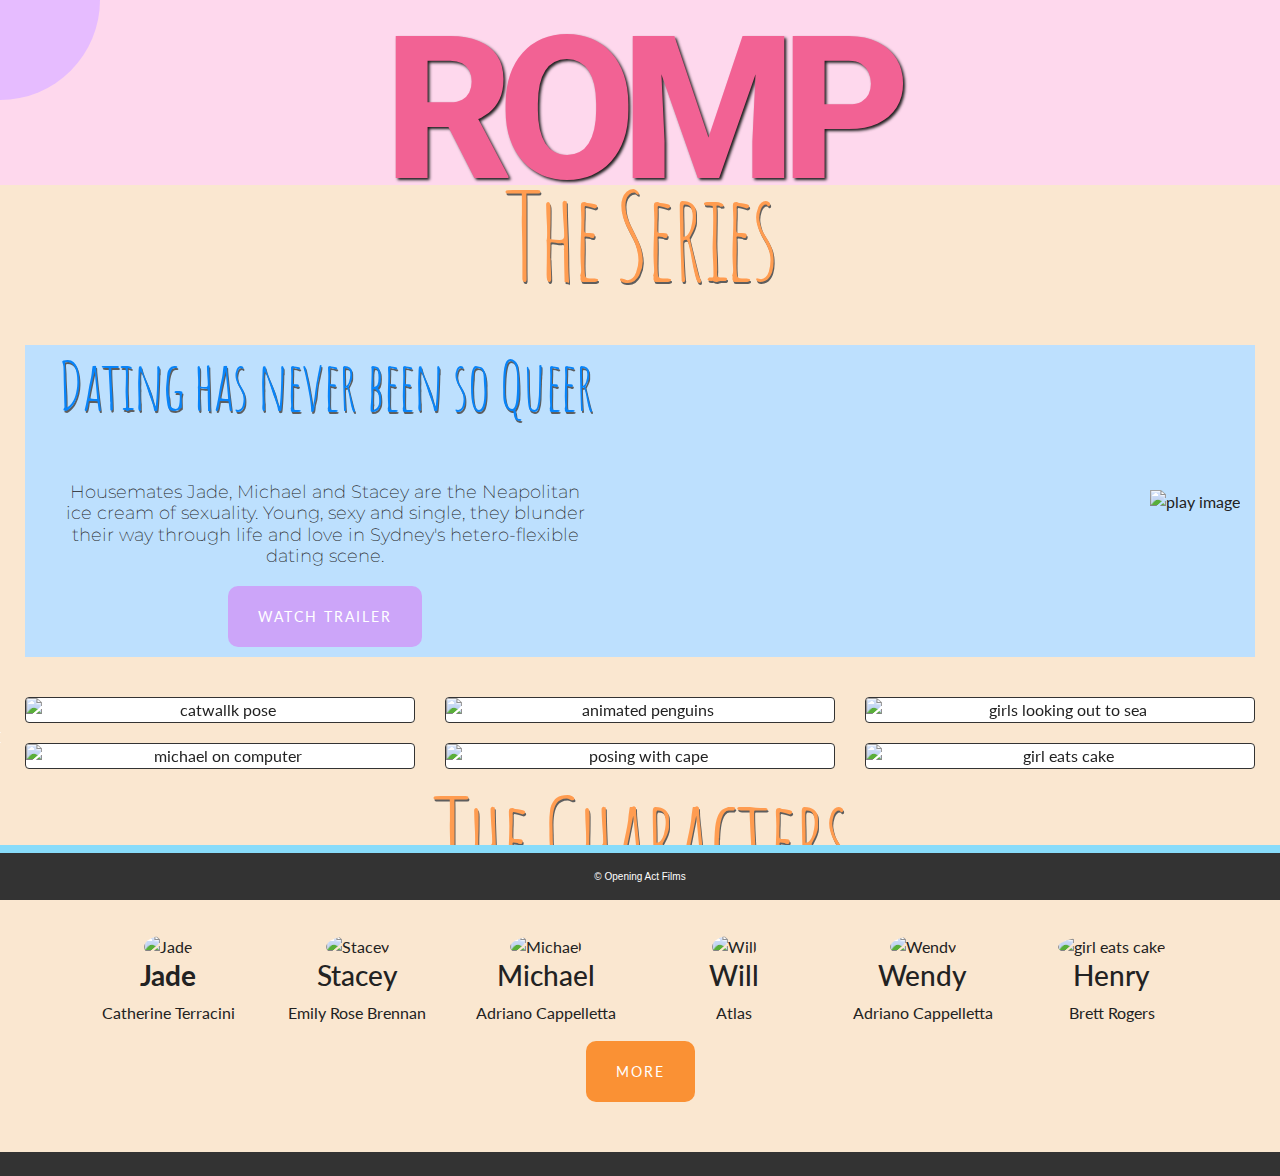
==== index.html @ cf0bf2c6 "added alt home" ====
<!DOCTYPE html>
<html lang="en">


<head>
    <meta charset="UTF-8">
    <title>Romp</title>
    <meta name="viewport" content="width=device-width, initial-scale=1, shrink-to-fit=no">
    <link rel="stylesheet" href="https://cdnjs.cloudflare.com/ajax/libs/font-awesome/5.14.0/css/all.min.css" integrity="sha512-1PKOgIY59xJ8Co8+NE6FZ+LOAZKjy+KY8iq0G4B3CyeY6wYHN3yt9PW0XpSriVlkMXe40PTKnXrLnZ9+fkDaog==" crossorigin="anonymous" />
    <link rel="stylesheet" href="https://stackpath.bootstrapcdn.com/bootstrap/4.4.1/css/bootstrap.min.css" integrity="sha384-Vkoo8x4CGsO3+Hhxv8T/Q5PaXtkKtu6ug5TOeNV6gBiFeWPGFN9MuhOf23Q9Ifjh" crossorigin="anonymous">
    <link rel="stylesheet" type="text/css" href="./assets/css/style2.css">



</head>

<body class="d-flex flex-column min-vh-100" \>

    <div class="circle-container">
        <div class="circle">
            <button id="close">
                    <i class="fas fa-times"></i>
                </button>
            <button id="open">
                    <i class="fas fa-bars"></i>
                </button>
        </div>
    </div>


    <div class="container-fluid">

        <div class="row myRow">


            <div class="col-lg-12 col-md-12 col-sm-12 rompBox">
                <div class="rompText">ROMP</div>
            </div>
            <div class="col-lg-12 col-md-12 col-sm-12 textBox">
                <div class="seriesText">The Series</div>
            </div>
        </div>

        <div class="aboutTrailer">
            <div class="row">
                <div class="col-sm-12 col-md-12 col-lg-6 col-xl-6 datingBox">
                    <h1 class="datingText">Dating has never been so Queer</h1>
                    <div class="socials">
                        <i class="fab fa-facebook icons"></i>
                        <i class="fab fa-twitter icons"></i>
                        <i class="fab fa-instagram icons"></i>
                        <i class="fab fa-youtube icons"></i>
                        <i class="far fa-envelope icons"></i>
                        <i class="fas fa-phone-volume icons"></i>
                    </div>
                    <div class="synopsisBox">
                        <h3 class="synopsis">Housemates Jade, Michael and Stacey are the Neapolitan ice cream of sexuality. Young, sexy and single, they blunder their way through life and love in Sydney's hetero-flexible dating scene.
                        </h3>
                    </div>
                    <div class="trailerBtnBox">
                        <button class="watchTrailer">Watch Trailer</button>
                    </div>


                </div>
                <div class="col-sm-12 col-md-12 col-lg-6 col-xl-6 youTube" style="height: 500px; display: none">
                    <iframe class="video" src="https://www.youtube.com/embed/uyO3I0UkwFM" title="YouTube video player" frameborder="0" allow="accelerometer; autoplay; clipboard-write; encrypted-media; gyroscope; picture-in-picture" allowfullscreen></iframe>
                </div>
                <div class="col-sm-12 col-md-12 col-lg-6 col-xl-6 trailerThumb">
                    <img class="trailerThumbImg" src="./assets/images/playImage2.jpg" alt="play image">

                </div>

            </div>

        </div>


        <!-- 
        <div class="row datingRow ">
            <div class="aboutTrailer">
                <div class="col-sm-12 col-md-12 col-lg-4 col-xl-4">
                    <h1 class="datingText">Dating has never been so Queer</h1>
                    <div class="socials">
    <i class="fab fa-facebook icons"></i>
    <i class="fab fa-twitter icons"></i>
    <i class="fab fa-instagram icons"></i>
    <i class="fab fa-youtube icons"></i>
    <i class="far fa-envelope icons"></i>
    <i class="fas fa-phone-volume icons"></i>
    </div>
                    <div class="synopsisBox">
                        <h3 class="synopsis">Housemates Jade, Michael and Stacey are the Neapolitan ice cream of sexuality. Young, sexy and single, they blunder their way through life and love in Sydney's hetero-flexible dating scene.
                        </h3>
                    </div>
                    <div class="trailerBtnBox">
                        <button class="watchTrailer">Watch Trailer</button>
                    </div>
                </div>

                <div class="col-sm-12 col-md-12 col-lg-6 col-xl-6 youTube" style="height: 500px; display: none">
        <iframe class="video" src="https://www.youtube.com/embed/uyO3I0UkwFM" title="YouTube video player" frameborder="0" allow="accelerometer; autoplay; clipboard-write; encrypted-media; gyroscope; picture-in-picture" allowfullscreen></iframe>
    </div>
                <div class="col-sm-12 col-md-12 col-lg-4 col-xl-4 trailerThumb">
                    <img class="trailerThumbImg" src="./assets/images/playImage2.jpg" alt="play image">

                </div>
            </div>

        </div> -->

















        <div class="episodes">

            <div class="row  row-centered">
                <div class="col-sm-12 col-md-6 col-lg-4 col-xl-4 col-centered">
                    <div class="card rompCard">

                        <img src="./assets/images/thumbnails/ep1.jpg" class="card-img-top thumbnail romp" alt="catwallk pose">
                        <div class="middle1">
                            <div class="text1a">Ep1</div>
                            <div class="text1b"> How to know if you're a lesbian</div>
                            <div class="text1c"> Stacey tries to figure out where she fits on the hetero-flexible scale while Michael enlists Jade as a model to gain an important job promotion. <br>Special guest - Gretel Killeen</div>
                        </div>

                    </div>
                </div>
                <div class="col-sm-12 col-md-6 col-centered col-lg-4 col-xl-4 col-centered">
                    <div class="card eggCard">

                        <img src="./assets/images/thumbnails/Ep2.jpg" class="card-img-top thumbnail theEgg" alt="animated penguins">
                        <div class="middle2">
                            <div class="text2a">Ep2</div>
                            <div class="text2b"> Dopplebanger</div>
                            <div class="text2c"> Stacey tries to figure out where she fits on the hetero-flexible scale while Michael enlists Jade as a model to gain an important job promotion. Special guest - Gretel Killeen</div>
                        </div>

                    </div>
                </div>
                <div class="col-sm-12 col-md-6 col-centered col-lg-4 col-xl-4 col-centered">
                    <div class="card milkCard">

                        <img src="./assets/images/thumbnails/ep3.jpg" class="card-img-top thumbnail milk" alt="girls looking out to sea">
                        <div class="middle3">
                            <div class="text3a">Ep3</div>
                            <div class="text3b"> Tantric Toy Boy</div>
                            <div class="text3c"> Stacey tries to figure out where she fits on the hetero-flexible scale while Michael enlists Jade as a model to gain an important job promotion. Special guest - Gretel Killeen</div>
                        </div>

                    </div>

                </div>


                <div class="col-sm-12 col-md-6 col-lg-4 col-xl-4 col-centered">
                    <div class="card loveCard">

                        <img src="./assets/images/thumbnails/ep4.jpg" class="card-img-top thumbnail loveBytes" alt="michael on computer">
                        <div class="middle4">
                            <div class="text4a">Ep4</div>
                            <div class="text4b"> Nudity Compulsory</div>
                            <div class="text4c"> Stacey tries to figure out where she fits on the hetero-flexible scale while Michael enlists Jade as a model to gain an important job promotion. Special guest - Gretel Killeen</div>
                        </div>

                    </div>

                </div>
                <div class="col-sm-12 col-md-6 col-centered col-lg-4 col-xl-4 col-centered">
                    <div class="card slutCard">

                        <img src="./assets/images/thumbnails/ep5.jpg" class="card-img-top thumbnail slut" alt="posing with cape">
                        <div class="middle5">
                            <div class="text5a">Ep5</div>
                            <div class="text5b"> Hot Mess</div>
                            <div class="text5c"> Stacey tries to figure out where she fits on the hetero-flexible scale while Michael enlists Jade as a model to gain an important job promotion. Special guest - Gretel Killeen</div>
                        </div>

                    </div>

                </div>
                <div class="col-sm-12 col-md-6 col-centered col-lg-4 col-xl-4 col-centered">
                    <div class="card wallyCard">

                        <img src="./assets/images/thumbnails/ep6.jpg" class="card-img-top thumbnail wally" alt="girl eats cake">
                        <div class="middle6">
                            <div class="text6a">Ep6</div>
                            <div class="text6b"> Michael gets a Happy Ending</div>
                            <div class="text6c"> Stacey tries to figure out where she fits on the hetero-flexible scale while Michael enlists Jade as a model to gain an important job promotion. Special guest - Gretel Killeen</div>
                        </div>

                    </div>

                </div>
            </div>
        </div>
        <div class="characters">
            <div class="row">
                <h2 class="castText">The Characters</h2>
            </div>

            <div class="row" style="text-align: center; justify-content: center; position: relative;">
                <div class="col-sm-6 col-md-4 col-lg-2 col-xl-2 col-centered">
                    <div class="characterCard">
                        <img class="photo" src="./assets/images/characters/Jade.jpg" alt="Jade">
                        <h3><strong>Jade</strong></h3>
                        <p>Catherine Terracini</p>
                    </div>
                </div>
                <div class="col-sm-6 col-md-4 col-lg-2 col-xl-2 col-centered">
                    <div class="characterCard">
                        <img class="photo3" src="./assets/images/characters/Stacey.jpg" alt="Stacey">
                        <h3>Stacey</h3>
                        <p>Emily Rose Brennan</p>
                    </div>

                </div>
                <div class="col-xs-6 col-sm-6 col-md-4 col-lg-2 col-xl-2 col-centered">
                    <div class="characterCard">
                        <img class="photo" src="./assets/images/characters/Michael.jpg" alt="Michael">
                        <h3>Michael</h3>
                        <p>Adriano Cappelletta</p>
                    </div>
                </div>
                <div class="col-sm-6 col-md-4 col-lg-2 col-xl-2 col-centered">
                    <div class="characterCard">
                        <img class="photo3" src="./assets/images/characters/Will.jpg" alt="Will">
                        <h3>Will</h3>
                        <p>Atlas</p>
                    </div>
                </div>
                <div class="col-sm-6 col-md-4 col-lg-2 col-xl-2 col-centered">
                    <div class="characterCard">
                        <img class="photo" src="./assets/images/characters/Wendy.jpg" alt="Wendy">
                        <h3>Wendy</h3>
                        <p>Adriano Cappelletta</p>
                    </div>
                </div>
                <div class="col-sm-6 col-md-4 col-lg-2 col-xl-2 col-centered">
                    <div class="characterCard">
                        <img class="photo3" src="./assets/images/thumbnails/ep6.jpg" alt="girl eats cake">
                        <h3>Henry</h3>
                        <p>Brett Rogers</p>
                    </div>
                </div>
            </div>
            <div>
                <button class="moreText" style="margin: auto;">More</button>
            </div>
            <div>
                <button class="lessText" style="margin: auto;">Less</button>
            </div>


            <div class="photo2">
                <div class="row">
                    <div class="col-sm-6 col-md-4 col-lg-2 col-xl-2 col-centered">
                        <div class="characterCard">
                            <img class="photo3" src="./assets/images/thumbnails/ep6.jpg" alt="girl eats cake">
                            <h3><strong>Bruce</strong></h3>
                            <p>Catherine Terracini</p>
                        </div>
                    </div>
                    <div class="col-sm-6 col-md-4 col-lg-2 col-xl-2 col-centered">
                        <div class="characterCard">
                            <img class="photo" src="./assets/images/characters/Colin.jpg" alt="Colin">
                            <h3>Colin</h3>
                            <p>Quentin</p>
                        </div>
                    </div>
                    <div class="col-sm-6 col-md-4 col-lg-2 col-xl-2 col-centered">
                        <div class="characterCard">
                            <img class="photo3" src="./assets/images/characters/Nude.jpg" alt="Nude">
                            <h3>Nude Art Teacher</h3>
                            <p>Penny</p>
                        </div>
                    </div>
                    <div class="col-sm-6 col-md-4 col-lg-2 col-xl-2 col-centered">
                        <div class="characterCard">
                            <img class="photo" src="./assets/images/thumbnails/ep6.jpg" alt="girl eats cake">
                            <h3>Blake</h3>
                            <p>Emma Palmer</p>
                        </div>
                    </div>
                    <div class="col-sm-6 col-md-4 col-lg-2 col-xl-2 col-centered">
                        <div class="characterCard">
                            <img class="photo3" src="./assets/images/thumbnails/ep6.jpg" alt="girl eats cake">
                            <h3>Matt Mitchem</h3>
                            <p>Matt Mitchem</p>
                        </div>
                    </div>
                    <div class="col-sm-6 col-md-4 col-lg-2 col-xl-2 col-centered">
                        <div class="characterCard">
                            <img class="photo" src="./assets/images/thumbnails/ep6.jpg" alt="girl eats cake">
                            <h3>Messy Boyfriend</h3>
                            <p>Matt Mitchem</p>
                        </div>
                    </div>
                </div>


            </div>
        </div>






    </div>

    </div>
    <nav>
        <ul>
            <li><i class="fas fa-home" onclick="window.location.href='index.html'"></i> <a href="index.html">Home</a></li>
            <li><i class="fas fa-user-alt" onclick="window.location.href='home.html'"></i> <a href="home.html">Alt Home</a></li>
            <li><i class="fas fa-user-alt" onclick="window.location.href='about.html'"></i> <a href="about.html">About</a></li>
        </ul>
    </nav>



    <footer class="page-footer font-small blue pt-4">

        <!-- Footer Links -->

        <!-- Copyright -->
        <div class="footer-copyright text-center py-3 myFooter">© Opening Act Films
        </div>
        <!-- Copyright -->

    </footer>
    <script src="app.js"></script>
    <script src="https://code.jquery.com/jquery-3.4.1.slim.min.js" integrity="sha384-J6qa4849blE2+poT4WnyKhv5vZF5SrPo0iEjwBvKU7imGFAV0wwj1yYfoRSJoZ+n" crossorigin="anonymous"></script>
    <!-- <script src="https://cdn.jsdelivr.net/npm/popper.js@1.16.0/dist/umd/popper.min.js" integrity="sha384-Q6E9RHvbIyZFJoft+2mJbHaEWldlvI9IOYy5n3zV9zzTtmI3UksdQRVvoxMfooAo" crossorigin="anonymous"></script> -->
    <!-- <script src="https://stackpath.bootstrapcdn.com/bootstrap/4.4.1/js/bootstrap.min.js" integrity="sha384-wfSDF2E50Y2D1uUdj0O3uMBJnjuUD4Ih7YwaYd1iqfktj0Uod8GCExl3Og8ifwB6" crossorigin="anonymous"></script> -->
</body>

</html>
---- assets/css/style2.css ----
@import url('https://fonts.googleapis.com/css?family=Lato&display=swap');
@import url('https://fonts.googleapis.com/css2?family=Montserrat:wght@800&display=swap');
@import url('https://fonts.googleapis.com/css2?family=Montserrat:wght@400&display=swap');
@import url('https://fonts.googleapis.com/css2?family=Montserrat:wght@500&display=swap');
@import url('https://fonts.googleapis.com/css2?family=Montserrat:wght@200&display=swap');
@import url('https://fonts.googleapis.com/css2?family=Allura&family=DDancing+Script:wght@600&display=swap');
@import url('https://fonts.googleapis.com/css2?family=Caveat:wght@600&display=swap');
@import url('https://fonts.googleapis.com/css2?family=Open+Sans+Condensed:wght@300&family=Pacifico&display=swap');
@import url('https://fonts.googleapis.com/css2?family=Dancing+Script:wght@500;600&display=swap');
@import url('https://fonts.googleapis.com/css2?family=Roboto:wght@700&display=swap');
@import url('https://fonts.googleapis.com/css2?family=Pacifico&display=swap');
@import url('https://fonts.googleapis.com/css2?family=Amatic+SC:wght@700&display=swap');
* {
    box-sizing: border-box;
}

body {
    font-family: 'Lato', sans-serif;
    background-color: #333;
    color: #222;
    overflow-x: hidden;
    margin: 0;
}

a {
    color: inherit;
}

* {
    box-sizing: border-box
}


/* Slideshow container */

.slideshow-container {
    max-width: 100vw;
    position: relative;
    margin: auto;
}

.datingRow {
    text-align: right;
    padding-right: 25px;
    padding-left: 50px;
}

.synopsisBox {
    text-align: center;
    padding: 35px 35px 0px 35px;
}


/* Hide the images by default */

.mySlides {
    display: none;
    border: 4px solid #333;
}

.card {
    border: 1px solid #333;
}


/* The dots/bullets/indicators */

.dot {
    cursor: pointer;
    height: 15px;
    width: 15px;
    margin: 0 2px;
    background-color: #8521b0;
    border-radius: 50%;
    display: inline-block;
    transition: background-color 0.6s ease;
}

.active,
.dot:hover {
    background-color: #717171;
}

.rompBox {
    background-color: #fed8ed;
    margin: 0px;
    padding: 0px;
    width: 100;
    height: 185px;
}

.myRow {
    margin: 0px;
    padding: 0px;
    width: 100;
}

.characters {
    padding: 0px 25px 0px 25px;
    width: 90vw;
    text-align: center;
    justify-content: center;
    margin: auto;
}

.video {
    width: 50vw;
    height: 500px;
    padding: 0px 50px 0px 25px;
}

.photo2,
.lessText {
    display: none;
}

.photo,
.photo3 {
    border-radius: 50%;
    width: 150px;
}


/* .photo {
    border: 10px solid #f26294;
}

.photo3 {
    border: 10px solid #119da4 !important;
} */

button {
    background-color: rgb(250, 145, 52);
    color: white;
    border: none;
    border-radius: 10px;
    font-size: 14px;
    text-transform: uppercase;
    letter-spacing: 2px;
    padding: 20px 30px;
    overflow: hidden;
    margin: 10px 0;
    position: relative;
}

.trailerBtnBox {
    text-align: center;
    justify-content: center;
}

.watchTrailer {
    background-color: rgb(204, 165, 249) !important;
}

.episodes,
.myCarousel,
.slideshow-container {
    padding: 0px 25px 0px 25px;
}

.rowTrailer {
    margin: 0px 25px 0px 25px;
    justify-content: center;
    text-align: center;
}

.col-centered {
    padding-top: 20px;
    text-align: center;
    justify-content: center;
}

.rompText {
    text-align: center !important;
    font-size: 200px;
    padding: 50px 0px 0px 0px;
    font-family: 'Roboto', sans-serif;
    font-weight: 800;
    color: #f26294;
    text-shadow: 2px 2px 3px rgb(29, 29, 29);
    margin: -90px 0px 0px 0px;
    letter-spacing: -15px;
}

.textBox {
    margin-top: -40px;
}

.synopsis {
    font-family: 'Montserrat', sans-serif;
    font-weight: 200;
    font-size: 18px;
}

.seriesText,
.castText,
.datingText {
    /* font-family: 'Dancing Script', cursive; */
    font-family: 'Amatic SC', cursive;
    font-weight: 400;
    font-size: 120px;
    bottom: 0 !important;
    margin: auto;
    text-align: center;
    padding: 0px;
    color: #ff9c50;
    text-shadow: 1px 2px rgb(94, 94, 94);
    letter-spacing: -5px;
    /* text-transform: uppercase; */
}

.datingText {
    font-size: 68px;
    font-family: 'Amatic SC', cursive;
    font-weight: 100;
    color: #0884f9;
    letter-spacing: -2px;
}

.datingText2 {
    font-size: 70px;
    font-family: 'Amatic SC', cursive;
    font-weight: 100;
    letter-spacing: -2px;
    text-shadow: 2px 4px rgb(38, 38, 38);
}

.aboutTrailer {
    margin: 20px 25px 0px 25px;
    background-color: #bde0fe;
}

.datingBox {
    margin: auto;
}

.trailerThumb {
    text-align: right;
    justify-content: right;
    margin: auto;
    padding: 10px 30px 10px 10px;
}

.trailerThumbImg {
    width: 40vw;
}

.webseries {
    text-align: center;
    justify-content: center;
    margin: auto;
    font-family: 'Caveat', cursive;
    text-align: center;
    justify-content: center;
    font-size: 30px;
    padding: 0px 0px 0px 0px;
    color: #333;
    margin: -10px 0px 10px 0px;
}

.container-fluid {
    background-color: #fae7d0;
    align-items: center;
    justify-content: center;
    transform-origin: top left;
    transition: transform 0.5s linear;
    width: 100%;
    padding: 0px;
}

.container-fluid.show-nav {
    transform: rotate(-20deg);
}

.circle-container {
    position: fixed;
    top: -100px;
    left: -100px;
    z-index: 10;
}

.circle {
    background-color: #e6bcff;
    height: 200px;
    width: 200px;
    border-radius: 50%;
    position: relative;
}

.container-fluid.show-nav {
    transform: rotate(-15deg);
}

.circle button {
    cursor: pointer;
    position: absolute;
    top: 50%;
    left: 50%;
    height: 100px;
    background: transparent;
    border: 0;
    font-size: 26px;
    color: #fff;
}

.circle button:focus {
    outline: none;
}

.circle button#open {
    left: 45%;
    top: 45%
}

.circle button#close {
    left: 45%;
    top: 45%;
    display: none;
}

.container-fluid.show-nav+nav li {
    transform: translateX(0);
    transition-delay: 0.3s;
}

nav {
    position: fixed;
    bottom: 40px;
    left: 0;
    z-index: 100;
}

nav ul {
    list-style-type: none;
    padding-left: 30px;
}

nav ul li {
    text-transform: uppercase;
    color: #fff;
    margin: 40px 0;
    transform: translateX(-100%);
    transition: transform 0.4s ease-in;
}

nav ul li i {
    font-size: 20px;
    margin-right: 10px;
}

nav ul li+li {
    margin-left: 15px;
    transform: translateX(-150%);
}

nav ul li+li+li {
    margin-left: 30px;
    transform: translateX(-200%);
}

nav ul li+li+li+li {
    margin-left: 40px;
    transform: translateX(-250%);
}

.socials {
    margin: auto;
    padding-top: 20px;
    text-align: center;
    cursor: pointer;
}

.icons {
    font-size: 30px;
    letter-spacing: 25px;
    color: #053663;
    cursor: pointer;
}

.content img {
    max-width: 100%;
}

.content {
    max-width: 1000px;
    margin: 50px auto;
}

.content h1 {
    margin: 0;
}

.content small {
    color: #555;
    font-style: italic;
}

.content p {
    color: #333;
    line-height: 1.5;
}

.selector-for-some-widget {
    box-sizing: content-box;
}

.episodes {
    padding-top: 20px;
}

.characters {
    padding-bottom: 50px;
}

.romp,
.why,
.theEgg,
.milk,
.loveBytes,
.wally,
.vicous,
.holding {
    opacity: 1;
    display: block;
    width: 100%;
    height: auto;
    transition: .5s ease;
    backface-visibility: hidden;
}

.middle1,
.middle2,
.middle3,
.middle4,
.middle5,
.middle6,
.middle7,
.middle8,
.middle9 {
    transition: .5s ease;
    opacity: 0;
    position: absolute;
    top: 50%;
    left: 50%;
    width: 80%;
    transform: translate(-50%, -50%);
    -ms-transform: translate(-50%, -50%);
    text-align: center;
    background-color: #b3fff7;
    border-radius: 5px !important;
    padding: 15px
}

.middle2 {
    background-color: #80bdf2;
}

.middle3 {
    background-color: #fff0b3;
}

.middle4 {
    background-color: #ffb3d4;
}

.middle5 {
    background-color: #f5b0f3;
}

.middle6 {
    background-color: #ca8dff;
}

.middle7 {
    background-color: #b8dbff;
}

.rompCard:hover .romp,
.eggCard:hover .theEgg,
.milkCard:hover .milk,
.loveCard:hover .loveBytes,
.slutCard:hover .slut,
.wallyCard:hover .wally,
.characterCard:hover .vicious,
.holdingCard:hover .holding,
.whyCard:hover .why,
.michaelCard:hover .trailerBtnBox,
.michaelCard:hover .michael,
.michaelCard:hover .datingText2 {
    opacity: 0.2;
}

.rompCard:hover .middle1,
.eggCard:hover .middle2,
.milkCard:hover .middle3,
.loveCard:hover .middle4,
.slutCard:hover .middle5,
.wallyCard:hover .middle6,
.characterCard:hover .middle6,
.michaelCard:hover .middle7,
.holdingCard:hover .middle8,
.whyCard:hover {
    opacity: 0.8;
}

.text1a,
.text2a,
.text3a,
.text4a,
.text5a,
.text6a {
    color: #275b53;
    font-size: 30px;
    font-family: 'Allura', cursive;
    font-family: 'Dancing Script', cursive;
}

.text2a {
    color: #2a275b;
}

.text3a {
    color: #d07200;
}

.text4a {
    color: #b1066d;
}

.text5a {
    color: #7c0582;
}

.text6a {
    color: #4e0582;
}

.text7a {
    font-size: 80px;
    font-family: 'Amatic SC', cursive;
    font-weight: 100;
    color: #0884f9;
    letter-spacing: -2px;
    padding: 0px !important;
}

.text1b,
.text2b,
.text3b,
.text4b,
.text5b,
.text6b,
.text7b {
    color: black;
    font-size: 20px;
    font-weight: 700;
}

.text1c,
.text2c,
.text3c,
.text4c,
.text5c,
.text6c {
    color: black;
    font-size: 16px;
    font-weight: 200;
}

.text2,
.text3,
.text4,
.text5,
.text6 {
    background-color: #00c0d1;
    color: white;
    border-radius: 10px !important;
    font-size: 16px;
    padding: 16px 32px;
}

.secondRow {
    padding-top: 25px;
}

.myFooter {
    margin-bottom: 0px;
    background-color: #333;
    position: fixed;
}

.myFooterText {
    /* position: fixed; */
    margin-bottom: 0px;
    color: rgb(133, 133, 133);
    font-family: 'Montserrat', sans-serif, Arial, Helvetica, sans-serif;
    text-transform: uppercase;
    font-weight: 400;
}

@media(max-width: 991px) {
    .synopsis {
        display: none;
    }
}

@media(max-width: 1199px) {
    .middle7 {
        width: 90vw;
        height: 30vh;
    }
    .trailerBtnBox2 {
        top: 70% !important;
    }
    .watchTrailer {
        font-size: 10px;
        padding: 10px;
    }
    .webseries {
        display: none;
    }
    .rompBox {
        height: 82px;
    }
    .rompText {
        font-size: 100px;
        letter-spacing: normal;
        letter-spacing: -5px;
        height: 80px;
        margin-top: -80px;
    }
    .seriesText {
        font-size: 75px;
        text-shadow: 1px 1px 2px rgb(94, 94, 94);
        margin-top: 20px;
    }
    .photo,
    .photo3 {
        width: 150px !important;
    }
    .trailerThumbImg {
        width: 40vw;
    }
    .trailerThumb {
        text-align: center;
        justify-content: center;
        margin: auto;
        padding: 0px;
    }
    .datingText {
        padding-top: 25px;
        font-size: 50px;
    }
    .datingText2 {
        font-size: 60px;
    }
}

@media(max-width: 990px) {
    .trailerThumbImg {
        width: 90vw;
    }
    .middle7 {
        width: 90vw;
        height: 20vh;
    }
    .text7b {
        display: none;
    }
    .middle7 {
        width: 90vw;
        height: 15vh;
    }
    .text7a {
        font-size: 40px !important;
    }
}

@media(max-width: 575px) {
    .middle7 {
        width: 86vw;
        height: 10vh;
    }
    .trailerBtnBox2 {
        top: 80% !important;
    }
    .watchTrailer {
        font-size: 8px;
        padding: 5px;
    }
    .rompText {
        font-size: 70px;
        letter-spacing: normal;
        letter-spacing: -5px;
        height: 80px;
        margin-top: -50px;
    }
    .photo,
    .photo3 {
        width: 250px !important;
    }
    .video {
        width: 100vw;
    }
    .trailerThumb {
        text-align: center;
        justify-content: center;
        margin: auto;
        padding: 0px;
    }
    .trailerThumbImg {
        width: 80vw;
        padding-bottom: 10px;
    }
    .icons {
        font-size: 25px;
        letter-spacing: 15px;
    }
    .text7a,
    .datingText2 {
        font-size: 30px !important;
    }
}

.myFooter {
    position: fixed;
    left: 0;
    bottom: 0;
    width: 100%;
    background-color: #333;
    color: white;
    text-align: center;
    font-size: 10px;
    padding-top: 20px;
    border-top: 8px solid #88dcfa;
    font-family: Arial, Helvetica, sans-serif;
    z-index: 10;
}
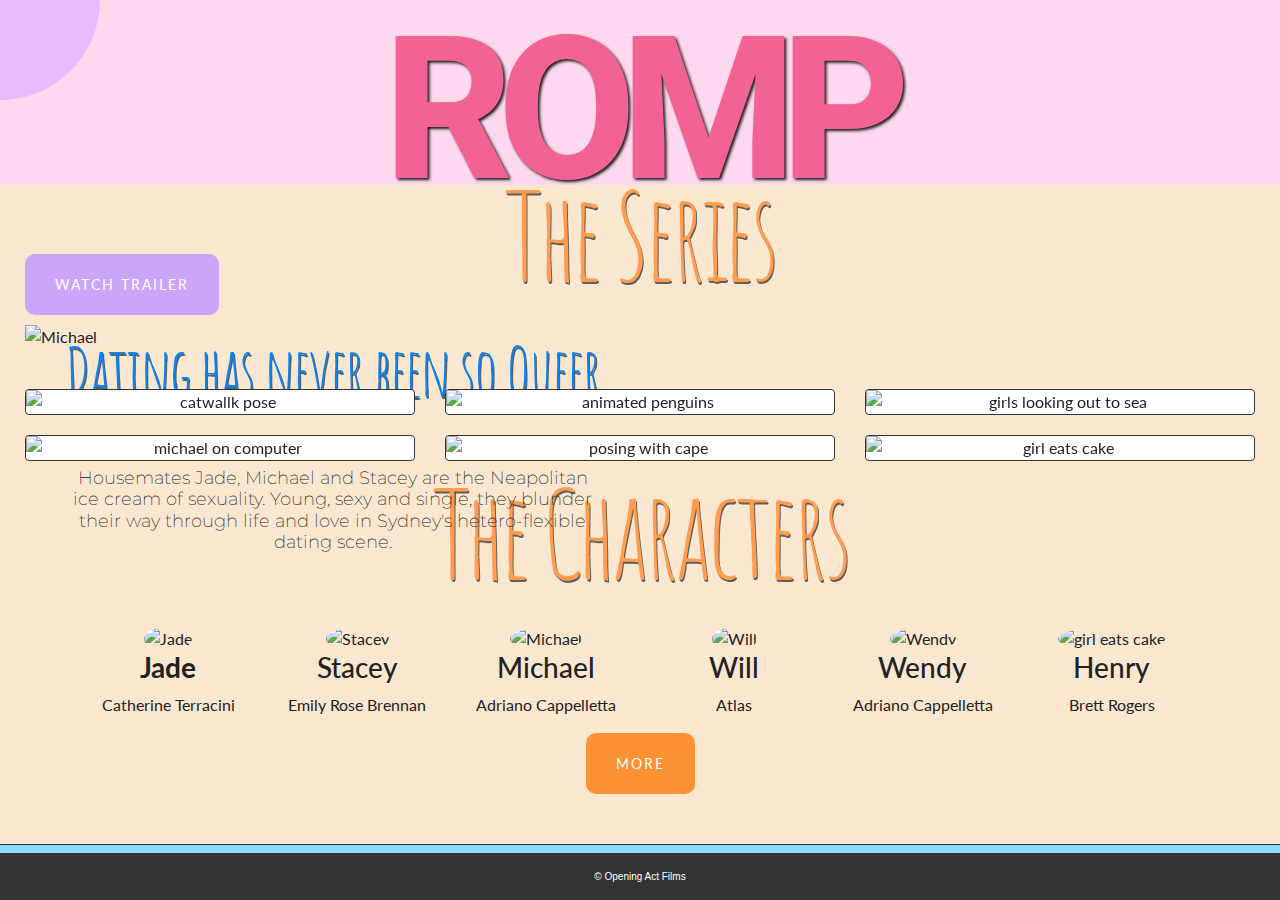
==== commit 3c32b5f1: "added alt home pages" ====
--- a/index.html
+++ b/index.html
@@ -30,7 +30,7 @@
 
     <div class="container-fluid">
 
-        <div class="row myRow">
+        <div class="row myRow" style="position: relative;">
 
 
             <div class="col-lg-12 col-md-12 col-sm-12 rompBox">
@@ -39,75 +39,51 @@
             <div class="col-lg-12 col-md-12 col-sm-12 textBox">
                 <div class="seriesText">The Series</div>
             </div>
-        </div>
-
-        <div class="aboutTrailer">
-            <div class="row">
-                <div class="col-sm-12 col-md-12 col-lg-6 col-xl-6 datingBox">
-                    <h1 class="datingText">Dating has never been so Queer</h1>
-                    <div class="socials">
-                        <i class="fab fa-facebook icons"></i>
-                        <i class="fab fa-twitter icons"></i>
-                        <i class="fab fa-instagram icons"></i>
-                        <i class="fab fa-youtube icons"></i>
-                        <i class="far fa-envelope icons"></i>
-                        <i class="fas fa-phone-volume icons"></i>
-                    </div>
-                    <div class="synopsisBox">
-                        <h3 class="synopsis">Housemates Jade, Michael and Stacey are the Neapolitan ice cream of sexuality. Young, sexy and single, they blunder their way through life and love in Sydney's hetero-flexible dating scene.
-                        </h3>
-                    </div>
-                    <div class="trailerBtnBox">
-                        <button class="watchTrailer">Watch Trailer</button>
-                    </div>
-
-
-                </div>
-                <div class="col-sm-12 col-md-12 col-lg-6 col-xl-6 youTube" style="height: 500px; display: none">
-                    <iframe class="video" src="https://www.youtube.com/embed/uyO3I0UkwFM" title="YouTube video player" frameborder="0" allow="accelerometer; autoplay; clipboard-write; encrypted-media; gyroscope; picture-in-picture" allowfullscreen></iframe>
-                </div>
-                <div class="col-sm-12 col-md-12 col-lg-6 col-xl-6 trailerThumb">
-                    <img class="trailerThumbImg" src="./assets/images/playImage2.jpg" alt="play image">
-
-                </div>
-
-            </div>
-
-        </div>
-
-
-        <!-- 
-        <div class="row datingRow ">
-            <div class="aboutTrailer">
-                <div class="col-sm-12 col-md-12 col-lg-4 col-xl-4">
-                    <h1 class="datingText">Dating has never been so Queer</h1>
-                    <div class="socials">
-    <i class="fab fa-facebook icons"></i>
-    <i class="fab fa-twitter icons"></i>
-    <i class="fab fa-instagram icons"></i>
-    <i class="fab fa-youtube icons"></i>
-    <i class="far fa-envelope icons"></i>
-    <i class="fas fa-phone-volume icons"></i>
-    </div>
-                    <div class="synopsisBox">
-                        <h3 class="synopsis">Housemates Jade, Michael and Stacey are the Neapolitan ice cream of sexuality. Young, sexy and single, they blunder their way through life and love in Sydney's hetero-flexible dating scene.
-                        </h3>
-                    </div>
-                    <div class="trailerBtnBox">
-                        <button class="watchTrailer">Watch Trailer</button>
-                    </div>
-                </div>
-
-                <div class="col-sm-12 col-md-12 col-lg-6 col-xl-6 youTube" style="height: 500px; display: none">
-        <iframe class="video" src="https://www.youtube.com/embed/uyO3I0UkwFM" title="YouTube video player" frameborder="0" allow="accelerometer; autoplay; clipboard-write; encrypted-media; gyroscope; picture-in-picture" allowfullscreen></iframe>
-    </div>
-                <div class="col-sm-12 col-md-12 col-lg-4 col-xl-4 trailerThumb">
-                    <img class="trailerThumbImg" src="./assets/images/playImage2.jpg" alt="play image">
-
-                </div>
-            </div>
-
-        </div> -->
+            <div class="trailerBtnBox2" style="padding-left: 25px; position:absolute; top: 75%; left: 0%">
+                <button class="watchTrailer">Watch Trailer</button>
+            </div>
+        </div>
+
+
+        <div class="myCarousel" style="width: 100%; position: relative;">
+
+
+            <img src="./assets/images/mayo-header.jpg" class="d-block w-100 thumbnail michael" alt="Michael">
+
+
+            <div class="col-lg-6 col-md-6 col-sm-6 col-6 datingBox" style="position:absolute; top: 25%; left: 1%">
+                <h1 class="datingText">Dating has never been so Queer</h1>
+                <div class="socials">
+                    <i class="fab fa-facebook icons"></i>
+                    <i class="fab fa-twitter icons"></i>
+                    <i class="fab fa-instagram icons"></i>
+                    <i class="fab fa-youtube icons"></i>
+                    <i class="far fa-envelope icons"></i>
+                    <i class="fas fa-phone-volume icons"></i>
+                </div>
+                <div class="synopsisBox">
+                    <h3 class="synopsis">Housemates Jade, Michael and Stacey are the Neapolitan ice cream of sexuality. Young, sexy and single, they blunder their way through life and love in Sydney's hetero-flexible dating scene.
+                    </h3>
+                </div>
+
+
+            </div>
+
+
+
+
+
+        </div>
+
+
+
+
+
+
+
+
+
+
 
 
 
@@ -277,14 +253,14 @@
                     </div>
                     <div class="col-sm-6 col-md-4 col-lg-2 col-xl-2 col-centered">
                         <div class="characterCard">
-                            <img class="photo" src="./assets/images/characters/Colin.jpg" alt="Colin">
+                            <img class="photo" src="./assets/images/characters/colin.jpg" alt="Colin">
                             <h3>Colin</h3>
                             <p>Quentin</p>
                         </div>
                     </div>
                     <div class="col-sm-6 col-md-4 col-lg-2 col-xl-2 col-centered">
                         <div class="characterCard">
-                            <img class="photo3" src="./assets/images/characters/Nude.jpg" alt="Nude">
+                            <img class="photo3" src="./assets/images/characters/nude.jpg" alt="Nude">
                             <h3>Nude Art Teacher</h3>
                             <p>Penny</p>
                         </div>
@@ -328,6 +304,8 @@
         <ul>
             <li><i class="fas fa-home" onclick="window.location.href='index.html'"></i> <a href="index.html">Home</a></li>
             <li><i class="fas fa-user-alt" onclick="window.location.href='home.html'"></i> <a href="home.html">Alt Home</a></li>
+            <li><i class="fas fa-user-alt" onclick="window.location.href='home2.html'"></i> <a href="home2.html">Alt Home2</a></li>
+            <li><i class="fas fa-user-alt" onclick="window.location.href='home3.html'"></i> <a href="home3.html">Alt Home3</a></li>
             <li><i class="fas fa-user-alt" onclick="window.location.href='about.html'"></i> <a href="about.html">About</a></li>
         </ul>
     </nav>
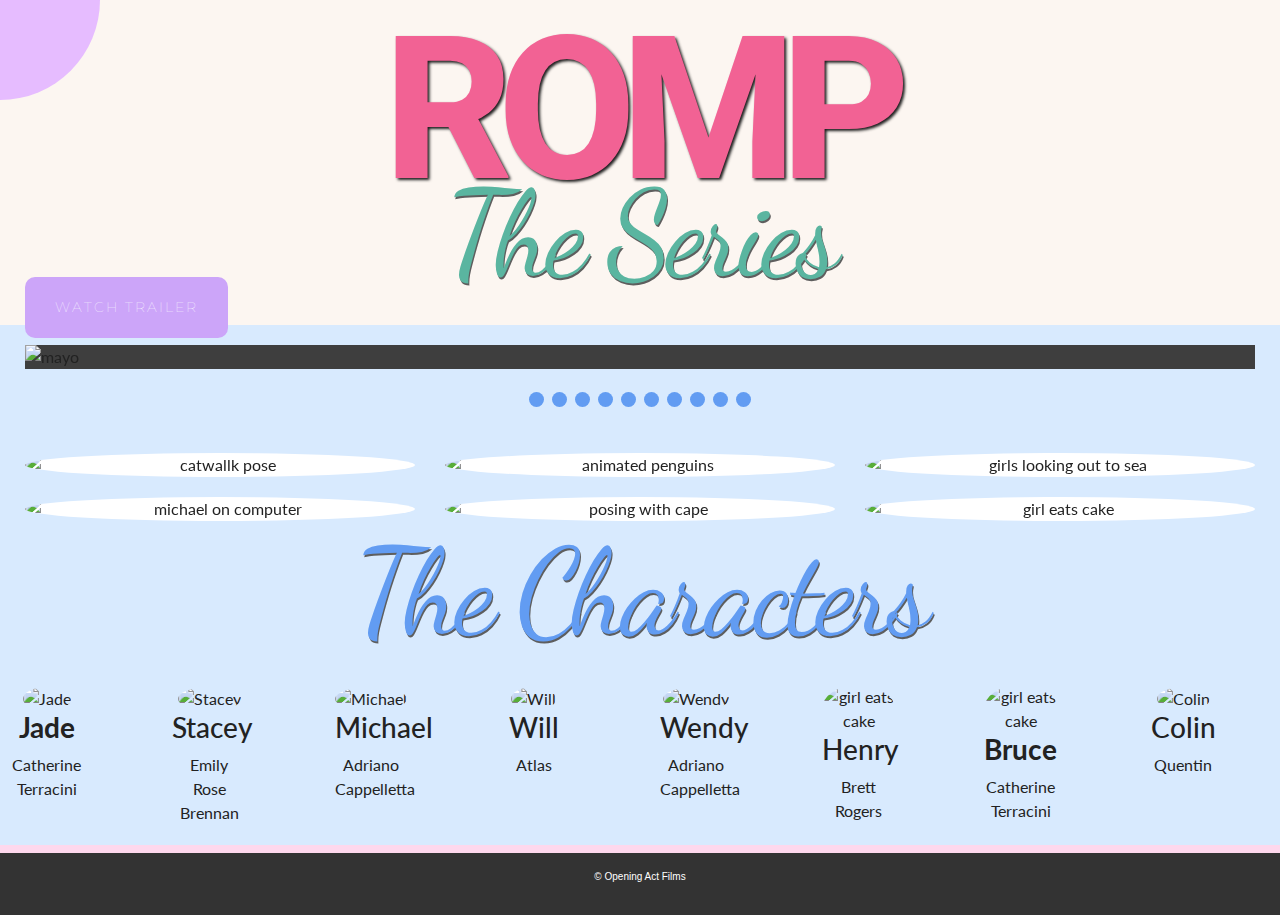
==== commit c2c09112: "Pete updates" ====
--- a/index.html
+++ b/index.html
@@ -14,7 +14,7 @@
 
 </head>
 
-<body class="d-flex flex-column min-vh-100" \>
+<body class="d-flex flex-column min-vh-100">
 
     <div class="circle-container">
         <div class="circle">
@@ -28,51 +28,248 @@
     </div>
 
 
-    <div class="container-fluid">
+    <div class="container-fluid" style="background-color: #d8eafe;">
 
         <div class="row myRow" style="position: relative;">
 
 
-            <div class="col-lg-12 col-md-12 col-sm-12 rompBox">
+            <div class="col-lg-12 col-md-12 col-sm-12 rompBox" style="background-color: rgb(252, 246, 241);">
                 <div class="rompText">ROMP</div>
             </div>
-            <div class="col-lg-12 col-md-12 col-sm-12 textBox">
+            <div class="col-lg-12 col-md-12 col-sm-12 textBox" style="background-color: rgb(252, 246, 241); ">
                 <div class="seriesText">The Series</div>
             </div>
-            <div class="trailerBtnBox2" style="padding-left: 25px; position:absolute; top: 75%; left: 0%">
+            <div class="trailerBtnBox2" style="padding-left: 25px; position:absolute; top: 82%; left: 0%; z-index:4;">
                 <button class="watchTrailer">Watch Trailer</button>
             </div>
         </div>
 
-
-        <div class="myCarousel" style="width: 100%; position: relative;">
-
-
-            <img src="./assets/images/mayo-header.jpg" class="d-block w-100 thumbnail michael" alt="Michael">
-
-
-            <div class="col-lg-6 col-md-6 col-sm-6 col-6 datingBox" style="position:absolute; top: 25%; left: 1%">
-                <h1 class="datingText">Dating has never been so Queer</h1>
-                <div class="socials">
-                    <i class="fab fa-facebook icons"></i>
-                    <i class="fab fa-twitter icons"></i>
-                    <i class="fab fa-instagram icons"></i>
-                    <i class="fab fa-youtube icons"></i>
-                    <i class="far fa-envelope icons"></i>
-                    <i class="fas fa-phone-volume icons"></i>
-                </div>
-                <div class="synopsisBox">
-                    <h3 class="synopsis">Housemates Jade, Michael and Stacey are the Neapolitan ice cream of sexuality. Young, sexy and single, they blunder their way through life and love in Sydney's hetero-flexible dating scene.
-                    </h3>
-                </div>
-
-
-            </div>
-
-
-
-
-
+        <div id="carouselExampleIndicators" class="slideshow-container carousel slide myCarousel michaelCard" data-ride="carousel" style="width: 100%; padding-top: 20px;">
+            <div class="carousel-inner" style="padding-bottom: 20px;">
+                <div class="carousel-item active mySlides">
+                    <img src="./assets/images/carousel/sexy.jpg" class="d-block w-100 thumbnail michael" alt="mayo">
+                    <div class="middle7">
+                        <div class="text7a">Dating has never been so queer
+
+                            <div class="socials2">
+
+                                <i class="fab fa-twitter icons"></i>
+                                <i class="fab fa-instagram icons"></i>
+                                <i class="fab fa-youtube icons"></i>
+                                <i class="far fa-envelope icons"></i>
+                                <i class="fas fa-phone-volume icons"></i>
+                                <i class="fab fa-facebook icons"></i>
+                            </div>
+                        </div>
+
+                        <div class="text7b"> Housemates Jade, Michael and Stacey are the Neapolitan ice cream of sexuality. Young, sexy and single, they blunder their way through life and love in Sydney's hetero-flexible dating scene.
+                        </div>
+
+                    </div>
+                </div>
+                <div class="carousel-item active mySlides">
+                    <img src="./assets/images/carousel/Michael.jpg" class="d-block w-100 thumbnail michael" alt="mayo">
+                    <div class="middle7">
+                        <div class="text7a">Dating has never been so queer
+
+                            <div class="socials2">
+
+                                <i class="fab fa-twitter icons"></i>
+                                <i class="fab fa-instagram icons"></i>
+                                <i class="fab fa-youtube icons"></i>
+                                <i class="far fa-envelope icons"></i>
+                                <i class="fas fa-phone-volume icons"></i>
+                                <i class="fab fa-facebook icons"></i>
+                            </div>
+                        </div>
+
+                        <div class="text7b"> Housemates Jade, Michael and Stacey are the Neapolitan ice cream of sexuality. Young, sexy and single, they blunder their way through life and love in Sydney's hetero-flexible dating scene.
+                        </div>
+
+                    </div>
+                </div>
+                <div class="carousel-item active mySlides">
+                    <img src="./assets/images/carousel/mayo.jpg" class="d-block w-100 thumbnail michael" alt="mayo">
+                    <div class="middle7">
+                        <div class="text7a">Dating has never been so queer
+
+                            <div class="socials2">
+
+                                <i class="fab fa-twitter icons"></i>
+                                <i class="fab fa-instagram icons"></i>
+                                <i class="fab fa-youtube icons"></i>
+                                <i class="far fa-envelope icons"></i>
+                                <i class="fas fa-phone-volume icons"></i>
+                                <i class="fab fa-facebook icons"></i>
+                            </div>
+                        </div>
+
+                        <div class="text7b"> Housemates Jade, Michael and Stacey are the Neapolitan ice cream of sexuality. Young, sexy and single, they blunder their way through life and love in Sydney's hetero-flexible dating scene.
+                        </div>
+
+                    </div>
+                </div>
+                <div class="carousel-item active mySlides">
+                    <img src="./assets/images/carousel/bar.jpg" class="d-block w-100 thumbnail michael" alt="mayo">
+                    <div class="middle7">
+                        <div class="text7a">Dating has never been so queer
+
+                            <div class="socials2">
+
+                                <i class="fab fa-twitter icons"></i>
+                                <i class="fab fa-instagram icons"></i>
+                                <i class="fab fa-youtube icons"></i>
+                                <i class="far fa-envelope icons"></i>
+                                <i class="fas fa-phone-volume icons"></i>
+                                <i class="fab fa-facebook icons"></i>
+                            </div>
+                        </div>
+
+                        <div class="text7b"> Housemates Jade, Michael and Stacey are the Neapolitan ice cream of sexuality. Young, sexy and single, they blunder their way through life and love in Sydney's hetero-flexible dating scene.
+                        </div>
+
+                    </div>
+                </div>
+                <div class="carousel-item active mySlides">
+                    <img src="./assets/images/carousel/colin.jpg" class="d-block w-100 thumbnail michael" alt="mayo">
+                    <div class="middle7">
+                        <div class="text7a">Dating has never been so queer
+
+                            <div class="socials2">
+
+                                <i class="fab fa-twitter icons"></i>
+                                <i class="fab fa-instagram icons"></i>
+                                <i class="fab fa-youtube icons"></i>
+                                <i class="far fa-envelope icons"></i>
+                                <i class="fas fa-phone-volume icons"></i>
+                                <i class="fab fa-facebook icons"></i>
+                            </div>
+                        </div>
+
+                        <div class="text7b"> Housemates Jade, Michael and Stacey are the Neapolitan ice cream of sexuality. Young, sexy and single, they blunder their way through life and love in Sydney's hetero-flexible dating scene.
+                        </div>
+
+                    </div>
+                </div>
+                <div class="carousel-item active mySlides">
+                    <img src="./assets/images/carousel/kiss.jpg" class="d-block w-100 thumbnail michael" alt="mayo">
+                    <div class="middle7">
+                        <div class="text7a">Dating has never been so queer
+
+                            <div class="socials2">
+
+                                <i class="fab fa-twitter icons"></i>
+                                <i class="fab fa-instagram icons"></i>
+                                <i class="fab fa-youtube icons"></i>
+                                <i class="far fa-envelope icons"></i>
+                                <i class="fas fa-phone-volume icons"></i>
+                                <i class="fab fa-facebook icons"></i>
+                            </div>
+                        </div>
+
+                        <div class="text7b"> Housemates Jade, Michael and Stacey are the Neapolitan ice cream of sexuality. Young, sexy and single, they blunder their way through life and love in Sydney's hetero-flexible dating scene.
+                        </div>
+
+                    </div>
+                </div>
+                <div class="carousel-item active mySlides">
+                    <img src="./assets/images/carousel/painting.jpg" class="d-block w-100 thumbnail michael" alt="mayo">
+                    <div class="middle7">
+                        <div class="text7a">Dating has never been so queer
+
+                            <div class="socials2">
+
+                                <i class="fab fa-twitter icons"></i>
+                                <i class="fab fa-instagram icons"></i>
+                                <i class="fab fa-youtube icons"></i>
+                                <i class="far fa-envelope icons"></i>
+                                <i class="fas fa-phone-volume icons"></i>
+                                <i class="fab fa-facebook icons"></i>
+                            </div>
+                        </div>
+
+                        <div class="text7b"> Housemates Jade, Michael and Stacey are the Neapolitan ice cream of sexuality. Young, sexy and single, they blunder their way through life and love in Sydney's hetero-flexible dating scene.
+                        </div>
+
+                    </div>
+                </div>
+                <div class="carousel-item active mySlides">
+                    <img src="./assets/images/carousel/pose.jpg" class="d-block w-100 thumbnail michael" alt="mayo">
+                    <div class="middle7">
+                        <div class="text7a">Dating has never been so queer
+
+                            <div class="socials2">
+
+                                <i class="fab fa-twitter icons"></i>
+                                <i class="fab fa-instagram icons"></i>
+                                <i class="fab fa-youtube icons"></i>
+                                <i class="far fa-envelope icons"></i>
+                                <i class="fas fa-phone-volume icons"></i>
+                                <i class="fab fa-facebook icons"></i>
+                            </div>
+                        </div>
+
+                        <div class="text7b"> Housemates Jade, Michael and Stacey are the Neapolitan ice cream of sexuality. Young, sexy and single, they blunder their way through life and love in Sydney's hetero-flexible dating scene.
+                        </div>
+
+                    </div>
+                </div>
+                <div class="carousel-item active mySlides">
+                    <img src="./assets/images/carousel/promo.jpg" class="d-block w-100 thumbnail michael" alt="mayo">
+                    <div class="middle7">
+                        <div class="text7a">Dating has never been so queer
+
+                            <div class="socials2">
+
+                                <i class="fab fa-twitter icons"></i>
+                                <i class="fab fa-instagram icons"></i>
+                                <i class="fab fa-youtube icons"></i>
+                                <i class="far fa-envelope icons"></i>
+                                <i class="fas fa-phone-volume icons"></i>
+                                <i class="fab fa-facebook icons"></i>
+                            </div>
+                        </div>
+
+                        <div class="text7b"> Housemates Jade, Michael and Stacey are the Neapolitan ice cream of sexuality. Young, sexy and single, they blunder their way through life and love in Sydney's hetero-flexible dating scene.
+                        </div>
+
+                    </div>
+                </div>
+                <div class="carousel-item active mySlides">
+                    <img src="./assets/images/carousel/stacey.jpg" class="d-block w-100 thumbnail michael" alt="mayo">
+                    <div class="middle7">
+                        <div class="text7a">Dating has never been so queer
+
+                            <div class="socials2">
+
+                                <i class="fab fa-twitter icons"></i>
+                                <i class="fab fa-instagram icons"></i>
+                                <i class="fab fa-youtube icons"></i>
+                                <i class="far fa-envelope icons"></i>
+                                <i class="fas fa-phone-volume icons"></i>
+                                <i class="fab fa-facebook icons"></i>
+                            </div>
+                        </div>
+
+                        <div class="text7b"> Housemates Jade, Michael and Stacey are the Neapolitan ice cream of sexuality. Young, sexy and single, they blunder their way through life and love in Sydney's hetero-flexible dating scene.
+                        </div>
+
+                    </div>
+                </div>
+            </div>
+            <div style="text-align:center">
+                <span class="dot" onclick="currentSlide(1)"></span>
+                <span class="dot" onclick="currentSlide(2)"></span>
+                <span class="dot" onclick="currentSlide(3)"></span>
+                <span class="dot" onclick="currentSlide(4)"></span>
+                <span class="dot" onclick="currentSlide(5)"></span>
+                <span class="dot" onclick="currentSlide(6)"></span>
+                <span class="dot" onclick="currentSlide(7)"></span>
+                <span class="dot" onclick="currentSlide(8)"></span>
+                <span class="dot" onclick="currentSlide(9)"></span>
+                <span class="dot" onclick="currentSlide(10)"></span>
+
+            </div>
         </div>
 
 
@@ -94,17 +291,11 @@
 
 
 
-
-
-
-
-
-
-
         <div class="episodes">
 
             <div class="row  row-centered">
-                <div class="col-sm-12 col-md-6 col-lg-4 col-xl-4 col-centered">
+
+                <div class="col-6 col-sm-6 col-md-4 col-lg-4 col-xl-4 col-centered">
                     <div class="card rompCard">
 
                         <img src="./assets/images/thumbnails/ep1.jpg" class="card-img-top thumbnail romp" alt="catwallk pose">
@@ -116,7 +307,8 @@
 
                     </div>
                 </div>
-                <div class="col-sm-12 col-md-6 col-centered col-lg-4 col-xl-4 col-centered">
+
+                <div class="col-6 col-sm-6 col-md-4 col-lg-4 col-xl-4 col-centered">
                     <div class="card eggCard">
 
                         <img src="./assets/images/thumbnails/Ep2.jpg" class="card-img-top thumbnail theEgg" alt="animated penguins">
@@ -128,7 +320,8 @@
 
                     </div>
                 </div>
-                <div class="col-sm-12 col-md-6 col-centered col-lg-4 col-xl-4 col-centered">
+
+                <div class="col-6 col-sm-6 col-md-4 col-lg-4 col-xl-4 col-centered">
                     <div class="card milkCard">
 
                         <img src="./assets/images/thumbnails/ep3.jpg" class="card-img-top thumbnail milk" alt="girls looking out to sea">
@@ -143,7 +336,7 @@
                 </div>
 
 
-                <div class="col-sm-12 col-md-6 col-lg-4 col-xl-4 col-centered">
+                <div class="col-6 col-sm-6 col-md-4 col-lg-4 col-xl-4 col-centered">
                     <div class="card loveCard">
 
                         <img src="./assets/images/thumbnails/ep4.jpg" class="card-img-top thumbnail loveBytes" alt="michael on computer">
@@ -156,7 +349,8 @@
                     </div>
 
                 </div>
-                <div class="col-sm-12 col-md-6 col-centered col-lg-4 col-xl-4 col-centered">
+
+                <div class="col-6 col-sm-6 col-md-4 col-lg-4 col-xl-4 col-centered">
                     <div class="card slutCard">
 
                         <img src="./assets/images/thumbnails/ep5.jpg" class="card-img-top thumbnail slut" alt="posing with cape">
@@ -169,7 +363,8 @@
                     </div>
 
                 </div>
-                <div class="col-sm-12 col-md-6 col-centered col-lg-4 col-xl-4 col-centered">
+
+                <div class="col-6 col-sm-6 col-md-4 col-lg-4 col-xl-4 col-centered">
                     <div class="card wallyCard">
 
                         <img src="./assets/images/thumbnails/ep6.jpg" class="card-img-top thumbnail wally" alt="girl eats cake">
@@ -186,18 +381,20 @@
         </div>
         <div class="characters">
             <div class="row">
-                <h2 class="castText">The Characters</h2>
-            </div>
-
-            <div class="row" style="text-align: center; justify-content: center; position: relative;">
-                <div class="col-sm-6 col-md-4 col-lg-2 col-xl-2 col-centered">
+                <h2 class="castText" style="color:#629cf2">The Characters</h2>
+            </div>
+
+            <div class="row" style="padding-left:10px; padding-right:60px; display:flex; justify-content: space-between;">
+                <div class="col-sm-6 col-md-3 col-lg-1 col-xl-1 col-centered">
                     <div class="characterCard">
                         <img class="photo" src="./assets/images/characters/Jade.jpg" alt="Jade">
                         <h3><strong>Jade</strong></h3>
                         <p>Catherine Terracini</p>
                     </div>
                 </div>
-                <div class="col-sm-6 col-md-4 col-lg-2 col-xl-2 col-centered">
+
+
+                <div class="col-sm-6 col-md-3 col-lg-1 col-xl-1 col-centered">
                     <div class="characterCard">
                         <img class="photo3" src="./assets/images/characters/Stacey.jpg" alt="Stacey">
                         <h3>Stacey</h3>
@@ -205,41 +402,56 @@
                     </div>
 
                 </div>
-                <div class="col-xs-6 col-sm-6 col-md-4 col-lg-2 col-xl-2 col-centered">
+                <div class="col-xs-6 col-sm-6 col-md-3 col-lg-1 col-xl-1 col-centered">
                     <div class="characterCard">
                         <img class="photo" src="./assets/images/characters/Michael.jpg" alt="Michael">
                         <h3>Michael</h3>
                         <p>Adriano Cappelletta</p>
                     </div>
                 </div>
-                <div class="col-sm-6 col-md-4 col-lg-2 col-xl-2 col-centered">
+                <div class="col-sm-6 col-md-3 col-lg-1 col-xl-1 col-centered">
                     <div class="characterCard">
                         <img class="photo3" src="./assets/images/characters/Will.jpg" alt="Will">
                         <h3>Will</h3>
                         <p>Atlas</p>
                     </div>
                 </div>
-                <div class="col-sm-6 col-md-4 col-lg-2 col-xl-2 col-centered">
+                <div class="col-sm-6 col-md-3 col-lg-1 col-xl-1 col-centered">
                     <div class="characterCard">
                         <img class="photo" src="./assets/images/characters/Wendy.jpg" alt="Wendy">
                         <h3>Wendy</h3>
                         <p>Adriano Cappelletta</p>
                     </div>
                 </div>
-                <div class="col-sm-6 col-md-4 col-lg-2 col-xl-2 col-centered">
+                <div class="col-sm-6 col-md-3 col-lg-1 col-xl-1 col-centered">
                     <div class="characterCard">
                         <img class="photo3" src="./assets/images/thumbnails/ep6.jpg" alt="girl eats cake">
                         <h3>Henry</h3>
                         <p>Brett Rogers</p>
                     </div>
                 </div>
-            </div>
-            <div>
+                <div class="col-sm-6 col-md-3 col-lg-1 col-xl-1 col-centered">
+                    <div class="characterCard">
+                        <img class="photo3" src="./assets/images/thumbnails/ep6.jpg" alt="girl eats cake">
+                        <h3><strong>Bruce</strong></h3>
+                        <p>Catherine Terracini</p>
+                    </div>
+                </div>
+                <div class="col-sm-6 col-md-3 col-lg-1 col-xl-1 col-centered">
+                    <div class="characterCard">
+                        <img class="photo" src="./assets/images/characters/colin.jpg" alt="Colin">
+                        <h3>Colin</h3>
+                        <p>Quentin</p>
+                    </div>
+                </div>
+
+            </div>
+            <!-- <div>
                 <button class="moreText" style="margin: auto;">More</button>
             </div>
             <div>
                 <button class="lessText" style="margin: auto;">Less</button>
-            </div>
+            </div> -->
 
 
             <div class="photo2">
@@ -302,11 +514,11 @@
     </div>
     <nav>
         <ul>
-            <li><i class="fas fa-home" onclick="window.location.href='index.html'"></i> <a href="index.html">Home</a></li>
-            <li><i class="fas fa-user-alt" onclick="window.location.href='home.html'"></i> <a href="home.html">Alt Home</a></li>
-            <li><i class="fas fa-user-alt" onclick="window.location.href='home2.html'"></i> <a href="home2.html">Alt Home2</a></li>
-            <li><i class="fas fa-user-alt" onclick="window.location.href='home3.html'"></i> <a href="home3.html">Alt Home3</a></li>
-            <li><i class="fas fa-user-alt" onclick="window.location.href='about.html'"></i> <a href="about.html">About</a></li>
+            <li><i class="fas fa-home" style="color:black" onclick="window.location.href='index.html'"></i> <a style="color:black" href="index.html">Home</a></li>
+            <li><i class="fas fa-user-alt" style="color:black" onclick="window.location.href='home.html'"></i> <a style="color:black" href="home.html">Alt Home</a></li>
+            <li><i class="fas fa-user-alt" style="color:black" onclick="window.location.href='home2.html'"></i> <a style="color:black" href="home2.html">Alt Home2</a></li>
+            <li><i class="fas fa-user-alt" style="color:black" onclick="window.location.href='home3.html'"></i> <a style="color:black" href="home3.html">Alt Home3</a></li>
+            <li><i class="fas fa-user-alt" onclick="window.location.href='about2.html'"></i> <a href="about2.html">Alt Home4</a></li>
         </ul>
     </nav>
 
@@ -322,7 +534,7 @@
         <!-- Copyright -->
 
     </footer>
-    <script src="app.js"></script>
+    <script src="script.js"></script>
     <script src="https://code.jquery.com/jquery-3.4.1.slim.min.js" integrity="sha384-J6qa4849blE2+poT4WnyKhv5vZF5SrPo0iEjwBvKU7imGFAV0wwj1yYfoRSJoZ+n" crossorigin="anonymous"></script>
     <!-- <script src="https://cdn.jsdelivr.net/npm/popper.js@1.16.0/dist/umd/popper.min.js" integrity="sha384-Q6E9RHvbIyZFJoft+2mJbHaEWldlvI9IOYy5n3zV9zzTtmI3UksdQRVvoxMfooAo" crossorigin="anonymous"></script> -->
     <!-- <script src="https://stackpath.bootstrapcdn.com/bootstrap/4.4.1/js/bootstrap.min.js" integrity="sha384-wfSDF2E50Y2D1uUdj0O3uMBJnjuUD4Ih7YwaYd1iqfktj0Uod8GCExl3Og8ifwB6" crossorigin="anonymous"></script> -->
--- a/assets/css/style2.css
+++ b/assets/css/style2.css
@@ -3,11 +3,12 @@
 @import url('https://fonts.googleapis.com/css2?family=Montserrat:wght@400&display=swap');
 @import url('https://fonts.googleapis.com/css2?family=Montserrat:wght@500&display=swap');
 @import url('https://fonts.googleapis.com/css2?family=Montserrat:wght@200&display=swap');
-@import url('https://fonts.googleapis.com/css2?family=Allura&family=DDancing+Script:wght@600&display=swap');
+@import url('https://fonts.googleapis.com/css2?family=Allura&family=Dancing+Script:wght@600&display=swap');
 @import url('https://fonts.googleapis.com/css2?family=Caveat:wght@600&display=swap');
 @import url('https://fonts.googleapis.com/css2?family=Open+Sans+Condensed:wght@300&family=Pacifico&display=swap');
 @import url('https://fonts.googleapis.com/css2?family=Dancing+Script:wght@500;600&display=swap');
 @import url('https://fonts.googleapis.com/css2?family=Roboto:wght@700&display=swap');
+@import url('https://fonts.googleapis.com/css2?family=Roboto:wght@100&display=swap');
 @import url('https://fonts.googleapis.com/css2?family=Pacifico&display=swap');
 @import url('https://fonts.googleapis.com/css2?family=Amatic+SC:wght@700&display=swap');
 * {
@@ -31,6 +32,74 @@
 }
 
 
+/* Flip */
+
+.flip-box {
+    background-color: transparent;
+    /* width: 90vw; */
+    /* height: 20vh; */
+    height: 300px;
+    margin: auto;
+    border: 1px solid #f1f1f1;
+    perspective: 1000px;
+    text-align: center;
+    justify-content: center;
+    background-color: #fcf4eb;
+    /* Remove this if you don't want the 3D effect */
+}
+
+
+/* This container is needed to position the front and back side */
+
+.flip-box-inner {
+    position: relative;
+    width: 100%;
+    height: 100%;
+    text-align: center;
+    justify-content: center;
+    transition: transform 0.8s;
+    transform-style: preserve-3d;
+}
+
+
+/* Do an horizontal flip when you move the mouse over the flip box container */
+
+.flip-box:hover .flip-box-inner {
+    transform: rotateY(180deg);
+}
+
+
+/* Position the front and back side */
+
+.flip-box-front,
+.flip-box-back {
+    position: absolute;
+    width: 100%;
+    height: 100%;
+    background-color: #fcf4eb;
+    -webkit-backface-visibility: hidden;
+    /* Safari */
+    backface-visibility: hidden;
+}
+
+
+/* Style the front side (fallback if image is missing) */
+
+.flip-box-front {
+    background-color: #fcf4eb;
+    color: black;
+}
+
+
+/* Style the back side */
+
+.flip-box-back {
+    background-color: #fcf4eb;
+    color: white;
+    transform: rotateY(180deg);
+}
+
+
 /* Slideshow container */
 
 .slideshow-container {
@@ -45,17 +114,11 @@
     padding-left: 50px;
 }
 
-.synopsisBox {
-    text-align: center;
-    padding: 35px 35px 0px 35px;
-}
-
 
 /* Hide the images by default */
 
 .mySlides {
     display: none;
-    border: 4px solid #333;
 }
 
 .card {
@@ -70,7 +133,7 @@
     height: 15px;
     width: 15px;
     margin: 0 2px;
-    background-color: #8521b0;
+    background-color: #629cf2;
     border-radius: 50%;
     display: inline-block;
     transition: background-color 0.6s ease;
@@ -78,7 +141,7 @@
 
 .active,
 .dot:hover {
-    background-color: #717171;
+    background-color: #3e3e3e;
 }
 
 .rompBox {
@@ -87,6 +150,12 @@
     padding: 0px;
     width: 100;
     height: 185px;
+    z-index: 2;
+}
+
+.textBox {
+    margin-top: -40px;
+    z-index: 1;
 }
 
 .myRow {
@@ -96,8 +165,8 @@
 }
 
 .characters {
-    padding: 0px 25px 0px 25px;
-    width: 90vw;
+    /* padding: 0px 25px 0px 25px; */
+    width: 100vw;
     text-align: center;
     justify-content: center;
     margin: auto;
@@ -130,7 +199,11 @@
 } */
 
 button {
-    background-color: rgb(250, 145, 52);
+    font-family: 'Montserrat', cursive;
+    font-weight: 100;
+    text-transform: uppercase;
+    /* background-color: rgb(137, 211, 198); */
+    background-color: #629cf2;
     color: white;
     border: none;
     border-radius: 10px;
@@ -168,6 +241,8 @@
     padding-top: 20px;
     text-align: center;
     justify-content: center;
+    border-radius: 50%;
+    border: 0;
 }
 
 .rompText {
@@ -182,43 +257,51 @@
     letter-spacing: -15px;
 }
 
-.textBox {
-    margin-top: -40px;
+.synopsisBox {
+    text-align: left;
+    padding: 35px 0px 0px 0px;
 }
 
 .synopsis {
     font-family: 'Montserrat', sans-serif;
-    font-weight: 200;
+    font-weight: 100;
     font-size: 18px;
 }
 
+.datingBox {
+    margin: auto;
+}
+
 .seriesText,
-.castText,
-.datingText {
+.castText {
     /* font-family: 'Dancing Script', cursive; */
-    font-family: 'Amatic SC', cursive;
+    font-family: 'Dancing Script', cursive;
     font-weight: 400;
     font-size: 120px;
-    bottom: 0 !important;
     margin: auto;
     text-align: center;
     padding: 0px;
-    color: #ff9c50;
+    color: #5ab5a0;
     text-shadow: 1px 2px rgb(94, 94, 94);
     letter-spacing: -5px;
     /* text-transform: uppercase; */
 }
 
 .datingText {
-    font-size: 68px;
-    font-family: 'Amatic SC', cursive;
+    font-family: 'Montserrat', cursive;
     font-weight: 100;
-    color: #0884f9;
+    text-transform: uppercase;
+    font-size: 40px !important;
     letter-spacing: -2px;
+    color: #303030;
+    text-align: left;
+    margin: auto;
+    text-align: center;
+    padding: 0px;
 }
 
 .datingText2 {
-    font-size: 70px;
+    font-size: 50px;
     font-family: 'Amatic SC', cursive;
     font-weight: 100;
     letter-spacing: -2px;
@@ -259,7 +342,7 @@
 }
 
 .container-fluid {
-    background-color: #fae7d0;
+    background-color: #fcf4eb;
     align-items: center;
     justify-content: center;
     transform-origin: top left;
@@ -373,7 +456,7 @@
 .icons {
     font-size: 30px;
     letter-spacing: 25px;
-    color: #053663;
+    color: #303030;
     cursor: pointer;
 }
 
@@ -419,13 +502,16 @@
 .loveBytes,
 .wally,
 .vicous,
-.holding {
+.holding,
+.slut {
     opacity: 1;
     display: block;
     width: 100%;
     height: auto;
     transition: .5s ease;
     backface-visibility: hidden;
+    border-radius: 50%;
+    border: 0;
 }
 
 .middle1,
@@ -447,7 +533,7 @@
     -ms-transform: translate(-50%, -50%);
     text-align: center;
     background-color: #b3fff7;
-    border-radius: 5px !important;
+    border-radius: 0% !important;
     padding: 15px
 }
 
@@ -473,6 +559,16 @@
 
 .middle7 {
     background-color: #b8dbff;
+}
+
+.rompCard,
+.eggCard,
+.milkCard,
+.loveCard,
+.slutCard,
+.wallyCard {
+    border-radius: 50%;
+    border: none;
 }
 
 .rompCard:hover .romp,
@@ -536,9 +632,11 @@
 }
 
 .text7a {
-    font-size: 80px;
-    font-family: 'Amatic SC', cursive;
+    font-size: 50px;
+    /* font-family: 'Amatic SC', cursive; */
+    font-family: 'Montserrat';
     font-weight: 100;
+    text-transform: uppercase;
     color: #0884f9;
     letter-spacing: -2px;
     padding: 0px !important;
@@ -556,6 +654,12 @@
     font-weight: 700;
 }
 
+.textDating {
+    font-family: 'Montserrat';
+    font-weight: 100;
+    text-transform: uppercase;
+}
+
 .text1c,
 .text2c,
 .text3c,
@@ -598,16 +702,37 @@
     font-weight: 400;
 }
 
-@media(max-width: 991px) {
+@media(min-width: 1800px) {
+    .flip-box {
+        height: 48vh !important;
+    }
+}
+
+@media(min-width: 1500px) {
+    .datingText {
+        font-size: 90px;
+    }
     .synopsis {
-        display: none;
+        font-size: 25px;
+    }
+    .flip-box {
+        height: 40vh;
+    }
+}
+
+@media(max-width: 1499px) {
+    .datingBox {
+        top: 10% !important;
+    }
+    .flip-box {
+        height: 400px;
     }
 }
 
 @media(max-width: 1199px) {
     .middle7 {
         width: 90vw;
-        height: 30vh;
+        height: 250px;
     }
     .trailerBtnBox2 {
         top: 70% !important;
@@ -649,37 +774,77 @@
     }
     .datingText {
         padding-top: 25px;
-        font-size: 50px;
+        font-size: 30px !important;
     }
     .datingText2 {
         font-size: 60px;
     }
-}
-
-@media(max-width: 990px) {
+    .synopsisBox {
+        display: none;
+    }
+    .datingBox {
+        top: 10% !important;
+    }
+    .flip-box {
+        height: 300px;
+    }
+}
+
+@media(max-width: 858px) {
+    .synopsis {
+        display: none;
+    }
+    .flip-box {
+        height: 180px;
+    }
+    .datingBox {
+        top: 0 !important;
+    }
+    .middle7 {
+        width: 90vw;
+        height: 80px;
+    }
+    .text7a {
+        font-size: 30px !important;
+    }
+}
+
+@media(max-width: 1100px) {
     .trailerThumbImg {
         width: 90vw;
     }
+    .text7b {
+        display: none;
+    }
     .middle7 {
         width: 90vw;
-        height: 20vh;
-    }
-    .text7b {
-        display: none;
-    }
-    .middle7 {
-        width: 90vw;
-        height: 15vh;
+        height: 100px;
     }
     .text7a {
-        font-size: 40px !important;
+        font-size: 30px !important;
+    }
+    .datingBox {
+        top: 0 !important;
+    }
+    .icons {
+        font-size: 18px;
+        letter-spacing: 10px;
+    }
+    .datingText {
+        font-size: 20px !important;
+    }
+    .flip-box {
+        height: 200px;
     }
 }
 
 @media(max-width: 575px) {
+    .flip-box {
+        height: 120px;
+    }
     .middle7 {
         width: 86vw;
-        height: 10vh;
+        height: 60px;
     }
     .trailerBtnBox2 {
         top: 80% !important;
@@ -713,12 +878,51 @@
         padding-bottom: 10px;
     }
     .icons {
-        font-size: 25px;
+        font-size: 15px;
         letter-spacing: 15px;
     }
     .text7a,
     .datingText2 {
-        font-size: 30px !important;
+        font-size: 15px !important;
+    }
+    .datingBox {
+        left: 2% !important
+    }
+    .datingText {
+        padding-top: 5px;
+        font-size: 20px !important;
+        text-align: center !important;
+        text-shadow: 1px 1px rgb(41, 41, 41);
+    }
+    .socials {
+        text-align: center !important;
+    }
+    .icons {
+        font-size: 15px;
+        letter-spacing: 2px;
+        text-align: center !important;
+    }
+}
+
+@media(max-width: 400px) {
+    .datingBox {
+        left: 2% !important
+    }
+    .datingText {
+        padding: 2px;
+        font-size: 22px;
+        text-align: center !important;
+        text-shadow: 1px 1px rgb(41, 41, 41);
+        letter-spacing: -1px;
+    }
+    .socials {
+        text-align: center !important;
+        padding: 0px;
+    }
+    .icons {
+        font-size: 10px;
+        letter-spacing: 2px;
+        text-align: center !important;
     }
 }
 
@@ -732,7 +936,7 @@
     text-align: center;
     font-size: 10px;
     padding-top: 20px;
-    border-top: 8px solid #88dcfa;
+    border-top: 8px solid #fed8ed;
     font-family: Arial, Helvetica, sans-serif;
     z-index: 10;
 }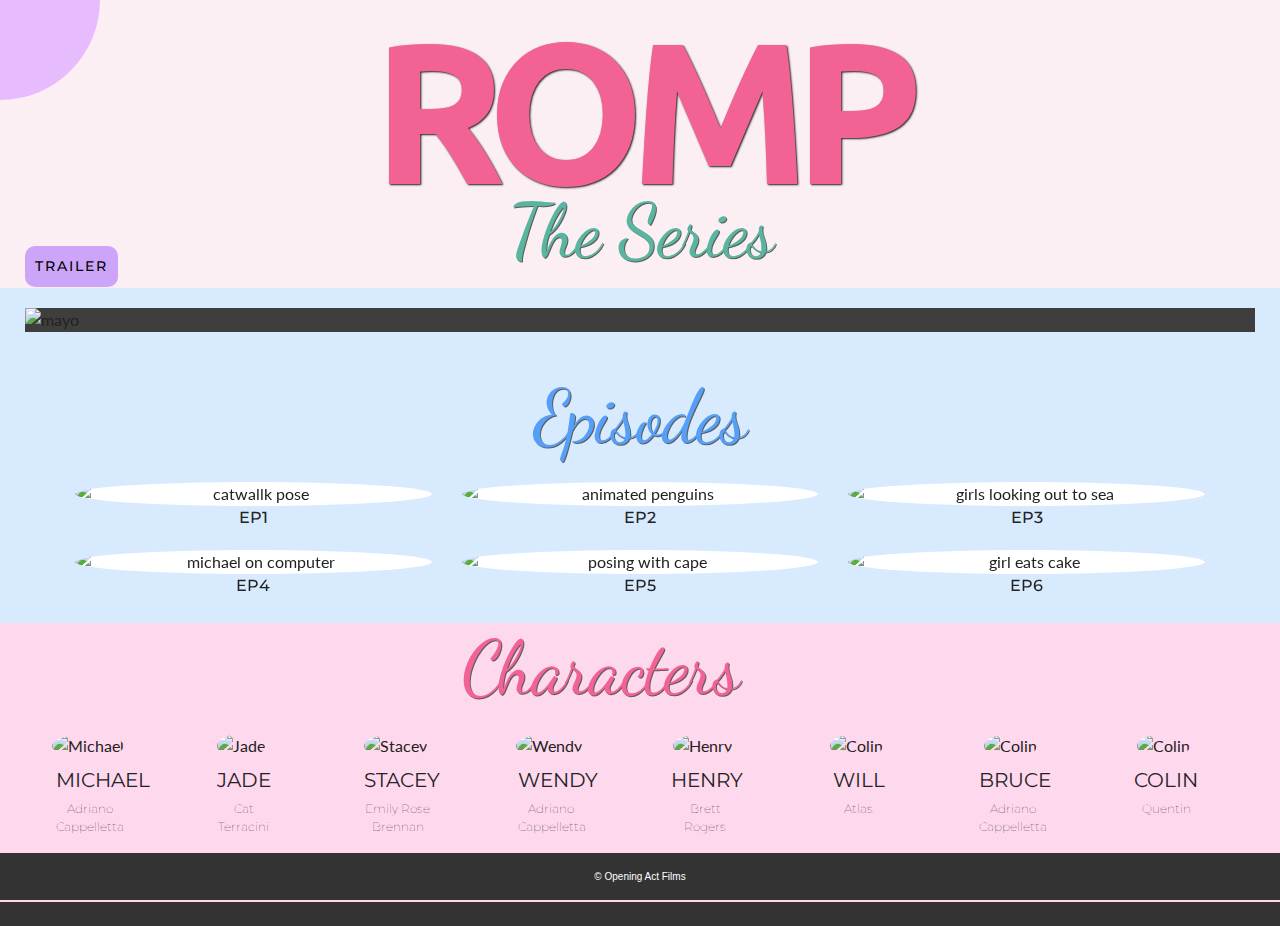
==== commit 84e9f673: "added temp trailer" ====
--- a/index.html
+++ b/index.html
@@ -6,24 +6,28 @@
     <meta charset="UTF-8">
     <title>Romp</title>
     <meta name="viewport" content="width=device-width, initial-scale=1, shrink-to-fit=no">
-    <link rel="stylesheet" href="https://cdnjs.cloudflare.com/ajax/libs/font-awesome/5.14.0/css/all.min.css" integrity="sha512-1PKOgIY59xJ8Co8+NE6FZ+LOAZKjy+KY8iq0G4B3CyeY6wYHN3yt9PW0XpSriVlkMXe40PTKnXrLnZ9+fkDaog==" crossorigin="anonymous" />
-    <link rel="stylesheet" href="https://stackpath.bootstrapcdn.com/bootstrap/4.4.1/css/bootstrap.min.css" integrity="sha384-Vkoo8x4CGsO3+Hhxv8T/Q5PaXtkKtu6ug5TOeNV6gBiFeWPGFN9MuhOf23Q9Ifjh" crossorigin="anonymous">
+    <link rel="stylesheet" href="https://cdnjs.cloudflare.com/ajax/libs/font-awesome/5.14.0/css/all.min.css"
+        integrity="sha512-1PKOgIY59xJ8Co8+NE6FZ+LOAZKjy+KY8iq0G4B3CyeY6wYHN3yt9PW0XpSriVlkMXe40PTKnXrLnZ9+fkDaog=="
+        crossorigin="anonymous" />
+    <link rel="stylesheet" href="https://stackpath.bootstrapcdn.com/bootstrap/4.4.1/css/bootstrap.min.css"
+        integrity="sha384-Vkoo8x4CGsO3+Hhxv8T/Q5PaXtkKtu6ug5TOeNV6gBiFeWPGFN9MuhOf23Q9Ifjh" crossorigin="anonymous">
     <link rel="stylesheet" type="text/css" href="./assets/css/style2.css">
 
 
 
 </head>
+
 
 <body class="d-flex flex-column min-vh-100">
 
     <div class="circle-container">
         <div class="circle">
             <button id="close">
-                    <i class="fas fa-times"></i>
-                </button>
+                <i class="fas fa-times"></i>
+            </button>
             <button id="open">
-                    <i class="fas fa-bars"></i>
-                </button>
+                <i class="fas fa-bars"></i>
+            </button>
         </div>
     </div>
 
@@ -33,492 +37,468 @@
         <div class="row myRow" style="position: relative;">
 
 
-            <div class="col-lg-12 col-md-12 col-sm-12 rompBox" style="background-color: rgb(252, 246, 241);">
+            <div class="col-lg-12 col-md-12 col-sm-12 rompBox" style="background-color: rgb(252, 239, 244);">
                 <div class="rompText">ROMP</div>
             </div>
-            <div class="col-lg-12 col-md-12 col-sm-12 textBox" style="background-color: rgb(252, 246, 241); ">
+            <div class="col-lg-12 col-md-12 col-sm-12 textBox" style="background-color: rgb(252, 239, 244); ">
                 <div class="seriesText">The Series</div>
             </div>
             <div class="trailerBtnBox2" style="padding-left: 25px; position:absolute; top: 82%; left: 0%; z-index:4;">
-                <button class="watchTrailer">Watch Trailer</button>
-            </div>
-        </div>
-
-        <div id="carouselExampleIndicators" class="slideshow-container carousel slide myCarousel michaelCard" data-ride="carousel" style="width: 100%; padding-top: 20px;">
+                <button class="watchTrailer" style="padding: 10px">Trailer</button>
+            </div>
+            <div class="trailerBtnBox2" style="padding-left: 25px; position:absolute; top: 82%; left: 0%; z-index:4;">
+                <button class="hideTrailer" style="padding: 10px; display: none">Hide Trailer</button>
+            </div>
+        </div>
+        <div class="trailerVideo">
+
+            <iframe class="video" src="https://www.youtube.com/embed/uyO3I0UkwFM" title="YouTube video player"
+                frameborder="0"
+                allow="accelerometer; autoplay; clipboard-write; encrypted-media; gyroscope; picture-in-picture"
+                allowfullscreen></iframe>
+        </div>
+
+
+        <div id="carouselExampleIndicators" class="slideshow-container carousel slide myCarousel michaelCard"
+            data-ride="carousel" style="width: 100%; padding-top: 20px;">
             <div class="carousel-inner" style="padding-bottom: 20px;">
                 <div class="carousel-item active mySlides">
                     <img src="./assets/images/carousel/sexy.jpg" class="d-block w-100 thumbnail michael" alt="mayo">
-                    <div class="middle7">
-                        <div class="text7a">Dating has never been so queer
-
-                            <div class="socials2">
-
-                                <i class="fab fa-twitter icons"></i>
-                                <i class="fab fa-instagram icons"></i>
-                                <i class="fab fa-youtube icons"></i>
-                                <i class="far fa-envelope icons"></i>
-                                <i class="fas fa-phone-volume icons"></i>
-                                <i class="fab fa-facebook icons"></i>
-                            </div>
-                        </div>
-
-                        <div class="text7b"> Housemates Jade, Michael and Stacey are the Neapolitan ice cream of sexuality. Young, sexy and single, they blunder their way through life and love in Sydney's hetero-flexible dating scene.
+                    <div class="blueHoverBox">
+                        <div class="text7a">Dating has never been so queer
+
+                            <div class="socials2">
+
+                                <i class="fab fa-twitter icons"></i>
+                                <i class="fab fa-instagram icons"></i>
+                                <i class="fab fa-youtube icons"></i>
+                                <i class="far fa-envelope icons"></i>
+                                <i class="fas fa-phone-volume icons"></i>
+                                <i class="fab fa-facebook icons"></i>
+                            </div>
+                        </div>
+
+                        <div class="text7b"> Housemates Jade, Michael and Stacey are the Neapolitan ice cream of
+                            sexuality. Young, sexy and single, they blunder their way through life and love in Sydney's
+                            hetero-flexible dating scene.
                         </div>
 
                     </div>
                 </div>
                 <div class="carousel-item active mySlides">
                     <img src="./assets/images/carousel/Michael.jpg" class="d-block w-100 thumbnail michael" alt="mayo">
-                    <div class="middle7">
-                        <div class="text7a">Dating has never been so queer
-
-                            <div class="socials2">
-
-                                <i class="fab fa-twitter icons"></i>
-                                <i class="fab fa-instagram icons"></i>
-                                <i class="fab fa-youtube icons"></i>
-                                <i class="far fa-envelope icons"></i>
-                                <i class="fas fa-phone-volume icons"></i>
-                                <i class="fab fa-facebook icons"></i>
-                            </div>
-                        </div>
-
-                        <div class="text7b"> Housemates Jade, Michael and Stacey are the Neapolitan ice cream of sexuality. Young, sexy and single, they blunder their way through life and love in Sydney's hetero-flexible dating scene.
+                    <div class="blueHoverBox">
+                        <div class="text7a">Dating has never been so queer
+
+                            <div class="socials2">
+
+                                <i class="fab fa-twitter icons"></i>
+                                <i class="fab fa-instagram icons"></i>
+                                <i class="fab fa-youtube icons"></i>
+                                <i class="far fa-envelope icons"></i>
+                                <i class="fas fa-phone-volume icons"></i>
+                                <i class="fab fa-facebook icons"></i>
+                            </div>
+                        </div>
+
+                        <div class="text7b"> Housemates Jade, Michael and Stacey are the Neapolitan ice cream of
+                            sexuality. Young, sexy and single, they blunder their way through life and love in Sydney's
+                            hetero-flexible dating scene.
                         </div>
 
                     </div>
                 </div>
                 <div class="carousel-item active mySlides">
                     <img src="./assets/images/carousel/mayo.jpg" class="d-block w-100 thumbnail michael" alt="mayo">
-                    <div class="middle7">
-                        <div class="text7a">Dating has never been so queer
-
-                            <div class="socials2">
-
-                                <i class="fab fa-twitter icons"></i>
-                                <i class="fab fa-instagram icons"></i>
-                                <i class="fab fa-youtube icons"></i>
-                                <i class="far fa-envelope icons"></i>
-                                <i class="fas fa-phone-volume icons"></i>
-                                <i class="fab fa-facebook icons"></i>
-                            </div>
-                        </div>
-
-                        <div class="text7b"> Housemates Jade, Michael and Stacey are the Neapolitan ice cream of sexuality. Young, sexy and single, they blunder their way through life and love in Sydney's hetero-flexible dating scene.
+                    <div class="blueHoverBox">
+                        <div class="text7a">Dating has never been so queer
+
+                            <div class="socials2">
+
+                                <i class="fab fa-twitter icons"></i>
+                                <i class="fab fa-instagram icons"></i>
+                                <i class="fab fa-youtube icons"></i>
+                                <i class="far fa-envelope icons"></i>
+                                <i class="fas fa-phone-volume icons"></i>
+                                <i class="fab fa-facebook icons"></i>
+                            </div>
+                        </div>
+
+                        <div class="text7b"> Housemates Jade, Michael and Stacey are the Neapolitan ice cream of
+                            sexuality. Young, sexy and single, they blunder their way through life and love in Sydney's
+                            hetero-flexible dating scene.
                         </div>
 
                     </div>
                 </div>
                 <div class="carousel-item active mySlides">
                     <img src="./assets/images/carousel/bar.jpg" class="d-block w-100 thumbnail michael" alt="mayo">
-                    <div class="middle7">
-                        <div class="text7a">Dating has never been so queer
-
-                            <div class="socials2">
-
-                                <i class="fab fa-twitter icons"></i>
-                                <i class="fab fa-instagram icons"></i>
-                                <i class="fab fa-youtube icons"></i>
-                                <i class="far fa-envelope icons"></i>
-                                <i class="fas fa-phone-volume icons"></i>
-                                <i class="fab fa-facebook icons"></i>
-                            </div>
-                        </div>
-
-                        <div class="text7b"> Housemates Jade, Michael and Stacey are the Neapolitan ice cream of sexuality. Young, sexy and single, they blunder their way through life and love in Sydney's hetero-flexible dating scene.
+                    <div class="blueHoverBox">
+                        <div class="text7a">Dating has never been so queer
+
+                            <div class="socials2">
+
+                                <i class="fab fa-twitter icons"></i>
+                                <i class="fab fa-instagram icons"></i>
+                                <i class="fab fa-youtube icons"></i>
+                                <i class="far fa-envelope icons"></i>
+                                <i class="fas fa-phone-volume icons"></i>
+                                <i class="fab fa-facebook icons"></i>
+                            </div>
+                        </div>
+
+                        <div class="text7b"> Housemates Jade, Michael and Stacey are the Neapolitan ice cream of
+                            sexuality. Young, sexy and single, they blunder their way through life and love in Sydney's
+                            hetero-flexible dating scene.
                         </div>
 
                     </div>
                 </div>
                 <div class="carousel-item active mySlides">
                     <img src="./assets/images/carousel/colin.jpg" class="d-block w-100 thumbnail michael" alt="mayo">
-                    <div class="middle7">
-                        <div class="text7a">Dating has never been so queer
-
-                            <div class="socials2">
-
-                                <i class="fab fa-twitter icons"></i>
-                                <i class="fab fa-instagram icons"></i>
-                                <i class="fab fa-youtube icons"></i>
-                                <i class="far fa-envelope icons"></i>
-                                <i class="fas fa-phone-volume icons"></i>
-                                <i class="fab fa-facebook icons"></i>
-                            </div>
-                        </div>
-
-                        <div class="text7b"> Housemates Jade, Michael and Stacey are the Neapolitan ice cream of sexuality. Young, sexy and single, they blunder their way through life and love in Sydney's hetero-flexible dating scene.
+                    <div class="blueHoverBox">
+                        <div class="text7a">Dating has never been so queer
+
+                            <div class="socials2">
+
+                                <i class="fab fa-twitter icons"></i>
+                                <i class="fab fa-instagram icons"></i>
+                                <i class="fab fa-youtube icons"></i>
+                                <i class="far fa-envelope icons"></i>
+                                <i class="fas fa-phone-volume icons"></i>
+                                <i class="fab fa-facebook icons"></i>
+                            </div>
+                        </div>
+
+                        <div class="text7b"> Housemates Jade, Michael and Stacey are the Neapolitan ice cream of
+                            sexuality. Young, sexy and single, they blunder their way through life and love in Sydney's
+                            hetero-flexible dating scene.
                         </div>
 
                     </div>
                 </div>
                 <div class="carousel-item active mySlides">
                     <img src="./assets/images/carousel/kiss.jpg" class="d-block w-100 thumbnail michael" alt="mayo">
-                    <div class="middle7">
-                        <div class="text7a">Dating has never been so queer
-
-                            <div class="socials2">
-
-                                <i class="fab fa-twitter icons"></i>
-                                <i class="fab fa-instagram icons"></i>
-                                <i class="fab fa-youtube icons"></i>
-                                <i class="far fa-envelope icons"></i>
-                                <i class="fas fa-phone-volume icons"></i>
-                                <i class="fab fa-facebook icons"></i>
-                            </div>
-                        </div>
-
-                        <div class="text7b"> Housemates Jade, Michael and Stacey are the Neapolitan ice cream of sexuality. Young, sexy and single, they blunder their way through life and love in Sydney's hetero-flexible dating scene.
+                    <div class="blueHoverBox">
+                        <div class="text7a">Dating has never been so queer
+
+                            <div class="socials2">
+
+                                <i class="fab fa-twitter icons"></i>
+                                <i class="fab fa-instagram icons"></i>
+                                <i class="fab fa-youtube icons"></i>
+                                <i class="far fa-envelope icons"></i>
+                                <i class="fas fa-phone-volume icons"></i>
+                                <i class="fab fa-facebook icons"></i>
+                            </div>
+                        </div>
+
+                        <div class="text7b"> Housemates Jade, Michael and Stacey are the Neapolitan ice cream of
+                            sexuality. Young, sexy and single, they blunder their way through life and love in Sydney's
+                            hetero-flexible dating scene.
                         </div>
 
                     </div>
                 </div>
                 <div class="carousel-item active mySlides">
                     <img src="./assets/images/carousel/painting.jpg" class="d-block w-100 thumbnail michael" alt="mayo">
-                    <div class="middle7">
-                        <div class="text7a">Dating has never been so queer
-
-                            <div class="socials2">
-
-                                <i class="fab fa-twitter icons"></i>
-                                <i class="fab fa-instagram icons"></i>
-                                <i class="fab fa-youtube icons"></i>
-                                <i class="far fa-envelope icons"></i>
-                                <i class="fas fa-phone-volume icons"></i>
-                                <i class="fab fa-facebook icons"></i>
-                            </div>
-                        </div>
-
-                        <div class="text7b"> Housemates Jade, Michael and Stacey are the Neapolitan ice cream of sexuality. Young, sexy and single, they blunder their way through life and love in Sydney's hetero-flexible dating scene.
-                        </div>
-
-                    </div>
-                </div>
-                <div class="carousel-item active mySlides">
-                    <img src="./assets/images/carousel/pose.jpg" class="d-block w-100 thumbnail michael" alt="mayo">
-                    <div class="middle7">
-                        <div class="text7a">Dating has never been so queer
-
-                            <div class="socials2">
-
-                                <i class="fab fa-twitter icons"></i>
-                                <i class="fab fa-instagram icons"></i>
-                                <i class="fab fa-youtube icons"></i>
-                                <i class="far fa-envelope icons"></i>
-                                <i class="fas fa-phone-volume icons"></i>
-                                <i class="fab fa-facebook icons"></i>
-                            </div>
-                        </div>
-
-                        <div class="text7b"> Housemates Jade, Michael and Stacey are the Neapolitan ice cream of sexuality. Young, sexy and single, they blunder their way through life and love in Sydney's hetero-flexible dating scene.
-                        </div>
-
-                    </div>
-                </div>
+                    <div class="blueHoverBox">
+                        <div class="text7a">Dating has never been so queer
+
+                            <div class="socials2">
+
+                                <i class="fab fa-twitter icons"></i>
+                                <i class="fab fa-instagram icons"></i>
+                                <i class="fab fa-youtube icons"></i>
+                                <i class="far fa-envelope icons"></i>
+                                <i class="fas fa-phone-volume icons"></i>
+                                <i class="fab fa-facebook icons"></i>
+                            </div>
+                        </div>
+
+                        <div class="text7b"> Housemates Jade, Michael and Stacey are the Neapolitan ice cream of
+                            sexuality. Young, sexy and single, they blunder their way through life and love in Sydney's
+                            hetero-flexible dating scene.
+                        </div>
+
+                    </div>
+                </div>
+
                 <div class="carousel-item active mySlides">
                     <img src="./assets/images/carousel/promo.jpg" class="d-block w-100 thumbnail michael" alt="mayo">
-                    <div class="middle7">
-                        <div class="text7a">Dating has never been so queer
-
-                            <div class="socials2">
-
-                                <i class="fab fa-twitter icons"></i>
-                                <i class="fab fa-instagram icons"></i>
-                                <i class="fab fa-youtube icons"></i>
-                                <i class="far fa-envelope icons"></i>
-                                <i class="fas fa-phone-volume icons"></i>
-                                <i class="fab fa-facebook icons"></i>
-                            </div>
-                        </div>
-
-                        <div class="text7b"> Housemates Jade, Michael and Stacey are the Neapolitan ice cream of sexuality. Young, sexy and single, they blunder their way through life and love in Sydney's hetero-flexible dating scene.
+                    <div class="blueHoverBox">
+                        <div class="text7a">Dating has never been so queer
+
+                            <div class="socials2">
+
+                                <i class="fab fa-twitter icons"></i>
+                                <i class="fab fa-instagram icons"></i>
+                                <i class="fab fa-youtube icons"></i>
+                                <i class="far fa-envelope icons"></i>
+                                <i class="fas fa-phone-volume icons"></i>
+                                <i class="fab fa-facebook icons"></i>
+                            </div>
+                        </div>
+
+                        <div class="text7b"> Housemates Jade, Michael and Stacey are the Neapolitan ice cream of
+                            sexuality. Young, sexy and single, they blunder their way through life and love in Sydney's
+                            hetero-flexible dating scene.
                         </div>
 
                     </div>
                 </div>
                 <div class="carousel-item active mySlides">
                     <img src="./assets/images/carousel/stacey.jpg" class="d-block w-100 thumbnail michael" alt="mayo">
-                    <div class="middle7">
-                        <div class="text7a">Dating has never been so queer
-
-                            <div class="socials2">
-
-                                <i class="fab fa-twitter icons"></i>
-                                <i class="fab fa-instagram icons"></i>
-                                <i class="fab fa-youtube icons"></i>
-                                <i class="far fa-envelope icons"></i>
-                                <i class="fas fa-phone-volume icons"></i>
-                                <i class="fab fa-facebook icons"></i>
-                            </div>
-                        </div>
-
-                        <div class="text7b"> Housemates Jade, Michael and Stacey are the Neapolitan ice cream of sexuality. Young, sexy and single, they blunder their way through life and love in Sydney's hetero-flexible dating scene.
-                        </div>
-
-                    </div>
-                </div>
-            </div>
-            <div style="text-align:center">
-                <span class="dot" onclick="currentSlide(1)"></span>
-                <span class="dot" onclick="currentSlide(2)"></span>
-                <span class="dot" onclick="currentSlide(3)"></span>
-                <span class="dot" onclick="currentSlide(4)"></span>
-                <span class="dot" onclick="currentSlide(5)"></span>
-                <span class="dot" onclick="currentSlide(6)"></span>
-                <span class="dot" onclick="currentSlide(7)"></span>
-                <span class="dot" onclick="currentSlide(8)"></span>
-                <span class="dot" onclick="currentSlide(9)"></span>
-                <span class="dot" onclick="currentSlide(10)"></span>
-
-            </div>
-        </div>
-
-
-
-
-
-
-
-
-
-
-
-
-
-
-
-
-
-
-
-
-        <div class="episodes">
+                    <div class="blueHoverBox">
+                        <div class="text7a">Dating has never been so queer
+
+                            <div class="socials2">
+
+                                <i class="fab fa-twitter icons"></i>
+                                <i class="fab fa-instagram icons"></i>
+                                <i class="fab fa-youtube icons"></i>
+                                <i class="far fa-envelope icons"></i>
+                                <i class="fas fa-phone-volume icons"></i>
+                                <i class="fab fa-facebook icons"></i>
+                            </div>
+                        </div>
+
+                        <div class="text7b"> Housemates Jade, Michael and Stacey are the Neapolitan ice cream of
+                            sexuality. Young, sexy and single, they blunder their way through life and love in Sydney's
+                            hetero-flexible dating scene.
+                        </div>
+
+                    </div>
+                </div>
+            </div>
+
+        </div>
+
+
+
+
+
+        <div class="episodes" style="padding-bottom: 25px;">
+            <div class="row">
+                <h2 class="castText" style="color:#569ff9">Episodes</h2>
+            </div>
+
+            <div class="row  row-centered" style="padding-left: 50px; padding-right: 50px;">
+
+                <div class="col-12 col-sm-12 col-md-4 col-lg-4 col-xl-4 col-centered">
+                    <div class="card rompCard">
+
+                        <img src="./assets/images/thumbnails/ep1.jpg" class="card-img-top thumbnail romp"
+                            alt="catwallk pose">
+                        <div class="middle1">
+
+                            <div class="text1b"> How to know if you're a lesbian</div>
+                            <div class="text1c"> Stacey tries to figure out where she fits on the hetero-flexible scale.
+                                Michael
+                                enlists Jade as a model to gain a job promotion. <br>Special
+                                guest - Gretel Killeen</div>
+                        </div>
+
+                    </div>
+                    <div class="text3a">EP1</div>
+                </div>
+
+                <div class="col-12 col-sm-12 col-md-4 col-lg-4 col-xl-4 col-centered">
+                    <div class="card eggCard">
+
+                        <img src="./assets/images/thumbnails/Ep2.jpg" class="card-img-top thumbnail theEgg"
+                            alt="animated penguins">
+                        <div class="middle2">
+
+                            <div class="text2b"> Dopplebanger</div>
+                            <div class="text2c"> Michael attempts to get his separated parents back together at an
+                                eventful dinner party</div>
+                        </div>
+
+                    </div>
+                    <div class="text3a">EP2</div>
+                </div>
+
+                <div class="col-12 col-sm-12 col-md-4 col-lg-4 col-xl-4 col-centered">
+                    <div class="card milkCard">
+
+                        <img src="./assets/images/thumbnails/ep3.jpg" class="card-img-top thumbnail milk"
+                            alt="girls looking out to sea">
+                        <div class="middle3">
+
+                            <div class="text3b"> Tantric Toy Boy</div>
+                            <div class="text3c"> Michael finds out a secret his mother has been hiding. Jade and Stacey
+                                play hide-and-seek</div>
+                        </div>
+
+                    </div>
+                    <div class="text3a">EP3</div>
+
+                </div>
+
+
+                <div class="col-12 col-sm-12 col-md-4 col-lg-4 col-xl-4 col-centered">
+                    <div class="card loveCard">
+
+                        <img src="./assets/images/thumbnails/ep4.jpg" class="card-img-top thumbnail loveBytes"
+                            alt="michael on computer">
+                        <div class="middle4">
+
+                            <div class="text4b"> Nudity Compulsory</div>
+                            <div class="text4c"> Jade contemplates her feelings for Stacey whilst she attends a nude art
+                                class. Michael is invited to the gay Logies. </div>
+                        </div>
+
+                    </div>
+                    <div class="text3a">EP4</div>
+
+                </div>
+
+                <div class="col-12 col-sm-12 col-md-4 col-lg-4 col-xl-4 col-centered">
+                    <div class="card slutCard">
+
+                        <img src="./assets/images/thumbnails/ep5.jpg" class="card-img-top thumbnail slut"
+                            alt="posing with cape">
+                        <div class="middle5">
+
+                            <div class="text5b"> Hot Mess</div>
+                            <div class="text5c"> Stacey paints Jade a hidious portrait. Michael is excited to be dating
+                                a hot lawyer but struggles when he realises he's a hot mess. </div>
+                        </div>
+
+
+                    </div>
+                    <div class="text3a">EP5</div>
+
+                </div>
+
+                <div class="col-12 col-sm-12 col-md-4 col-lg-4 col-xl-4 col-centered">
+                    <div class="card wallyCard">
+
+                        <img src="./assets/images/thumbnails/ep6.jpg" class="card-img-top thumbnail wally"
+                            alt="girl eats cake">
+                        <div class="middle6">
+
+                            <div class="text6b"> Michael gets a Happy Ending</div>
+                            <div class="text6c"> Jade tries to win Stacey back with a big gesture. Michael tries to
+                                sabotage his mother's engagement</div>
+                        </div>
+
+                    </div>
+                    <div class="text3a">EP6</div>
+
+                </div>
+            </div>
+        </div>
+
+
+
+        <div class="characters" style="background-color: #fed8ed;">
+            <div class="row">
+                <h2 class="castText" style="color:#f26294">Characters</h2>
+            </div>
 
             <div class="row  row-centered">
 
-                <div class="col-6 col-sm-6 col-md-4 col-lg-4 col-xl-4 col-centered">
-                    <div class="card rompCard">
-
-                        <img src="./assets/images/thumbnails/ep1.jpg" class="card-img-top thumbnail romp" alt="catwallk pose">
-                        <div class="middle1">
-                            <div class="text1a">Ep1</div>
-                            <div class="text1b"> How to know if you're a lesbian</div>
-                            <div class="text1c"> Stacey tries to figure out where she fits on the hetero-flexible scale while Michael enlists Jade as a model to gain an important job promotion. <br>Special guest - Gretel Killeen</div>
-                        </div>
-
-                    </div>
-                </div>
-
-                <div class="col-6 col-sm-6 col-md-4 col-lg-4 col-xl-4 col-centered">
-                    <div class="card eggCard">
-
-                        <img src="./assets/images/thumbnails/Ep2.jpg" class="card-img-top thumbnail theEgg" alt="animated penguins">
-                        <div class="middle2">
-                            <div class="text2a">Ep2</div>
-                            <div class="text2b"> Dopplebanger</div>
-                            <div class="text2c"> Stacey tries to figure out where she fits on the hetero-flexible scale while Michael enlists Jade as a model to gain an important job promotion. Special guest - Gretel Killeen</div>
-                        </div>
-
-                    </div>
-                </div>
-
-                <div class="col-6 col-sm-6 col-md-4 col-lg-4 col-xl-4 col-centered">
-                    <div class="card milkCard">
-
-                        <img src="./assets/images/thumbnails/ep3.jpg" class="card-img-top thumbnail milk" alt="girls looking out to sea">
-                        <div class="middle3">
-                            <div class="text3a">Ep3</div>
-                            <div class="text3b"> Tantric Toy Boy</div>
-                            <div class="text3c"> Stacey tries to figure out where she fits on the hetero-flexible scale while Michael enlists Jade as a model to gain an important job promotion. Special guest - Gretel Killeen</div>
-                        </div>
-
-                    </div>
-
-                </div>
-
-
-                <div class="col-6 col-sm-6 col-md-4 col-lg-4 col-xl-4 col-centered">
-                    <div class="card loveCard">
-
-                        <img src="./assets/images/thumbnails/ep4.jpg" class="card-img-top thumbnail loveBytes" alt="michael on computer">
-                        <div class="middle4">
-                            <div class="text4a">Ep4</div>
-                            <div class="text4b"> Nudity Compulsory</div>
-                            <div class="text4c"> Stacey tries to figure out where she fits on the hetero-flexible scale while Michael enlists Jade as a model to gain an important job promotion. Special guest - Gretel Killeen</div>
-                        </div>
-
-                    </div>
-
-                </div>
-
-                <div class="col-6 col-sm-6 col-md-4 col-lg-4 col-xl-4 col-centered">
-                    <div class="card slutCard">
-
-                        <img src="./assets/images/thumbnails/ep5.jpg" class="card-img-top thumbnail slut" alt="posing with cape">
-                        <div class="middle5">
-                            <div class="text5a">Ep5</div>
-                            <div class="text5b"> Hot Mess</div>
-                            <div class="text5c"> Stacey tries to figure out where she fits on the hetero-flexible scale while Michael enlists Jade as a model to gain an important job promotion. Special guest - Gretel Killeen</div>
-                        </div>
-
-                    </div>
-
-                </div>
-
-                <div class="col-6 col-sm-6 col-md-4 col-lg-4 col-xl-4 col-centered">
-                    <div class="card wallyCard">
-
-                        <img src="./assets/images/thumbnails/ep6.jpg" class="card-img-top thumbnail wally" alt="girl eats cake">
-                        <div class="middle6">
-                            <div class="text6a">Ep6</div>
-                            <div class="text6b"> Michael gets a Happy Ending</div>
-                            <div class="text6c"> Stacey tries to figure out where she fits on the hetero-flexible scale while Michael enlists Jade as a model to gain an important job promotion. Special guest - Gretel Killeen</div>
-                        </div>
-
-                    </div>
-
-                </div>
-            </div>
-        </div>
-        <div class="characters">
-            <div class="row">
-                <h2 class="castText" style="color:#629cf2">The Characters</h2>
-            </div>
-
-            <div class="row" style="padding-left:10px; padding-right:60px; display:flex; justify-content: space-between;">
-                <div class="col-sm-6 col-md-3 col-lg-1 col-xl-1 col-centered">
+                <div class="col-6 col-sm-3 col-md-3 col-lg-1 ml-lg-auto col-xl-1 ml-xl-auto col-centered">
+                    <div class="characterCard" style="text-align: center;">
+                        <img class="photo3" src="./assets/images/characters/Michael.jpg" alt="Michael">
+                        <div class="characterText" style="text-align: center;">
+                            <h3 style="text-align: center;">Michael</h3>
+                            <p class="nameText" style="text-align: center;">Adriano Cappelletta</p>
+                        </div>
+                    </div>
+                </div>
+                <div class="col-6 col-sm-3 col-md-3 col-lg-1 ml-lg-auto col-xl-1 ml-xl-auto col-centered">
+                    <div class="characterCard" style="text-align: center;">
+                        <img class="photo3" src="./assets/images/characters/Jade.jpg" alt="Jade">
+                        <div class="characterText" style="text-align: center;">
+                            <h3 style="text-align: center;">Jade</h3>
+                            <p class="nameText" style="text-align: center;">Cat Terracini</p>
+                        </div>
+                    </div>
+                </div>
+                <div class="col-6 col-sm-3 col-md-3 col-lg-1 ml-lg-auto col-xl-1 ml-xl-auto col-centered">
+                    <div class="characterCard" style="text-align: center;">
+                        <img class="photo3" src="./assets/images/characters/Stacey.jpg" alt="Stacey">
+                        <div class="characterText" style="text-align: center;">
+                            <h3 style="text-align: center;">Stacey</h3>
+                            <p class="nameText" style="text-align: center;">Emily Rose Brennan</p>
+                        </div>
+                    </div>
+                </div>
+                <div class="col-6 col-sm-3 col-md-3 col-lg-1 ml-lg-auto col-xl-1 ml-xl-auto col-centered">
                     <div class="characterCard">
-                        <img class="photo" src="./assets/images/characters/Jade.jpg" alt="Jade">
-                        <h3><strong>Jade</strong></h3>
-                        <p>Catherine Terracini</p>
-                    </div>
-                </div>
-
-
-                <div class="col-sm-6 col-md-3 col-lg-1 col-xl-1 col-centered">
+                        <img class="photo3" src="./assets/images/characters/Wendy.jpg" alt="Wendy">
+                        <div class="characterText" style="text-align: center;">
+                            <h3 style="text-align: center;">Wendy</h3>
+                            <p class="nameText" style="text-align: center;">Adriano Cappelletta</p>
+                        </div>
+                    </div>
+                </div>
+                <div class="col-6 col-sm-3 col-md-3 col-lg-1 ml-lg-auto col-xl-1 ml-xl-auto col-centered">
                     <div class="characterCard">
-                        <img class="photo3" src="./assets/images/characters/Stacey.jpg" alt="Stacey">
-                        <h3>Stacey</h3>
-                        <p>Emily Rose Brennan</p>
-                    </div>
-
-                </div>
-                <div class="col-xs-6 col-sm-6 col-md-3 col-lg-1 col-xl-1 col-centered">
+                        <img class="photo3" src="./assets/images/characters/Wendy.jpg" alt="Henry">
+                        <div class="characterText" style="text-align: center;">
+                            <h3 style="text-align: center;">Henry</h3>
+                            <p class="nameText" style="text-align: center;">Brett Rogers</p>
+                        </div>
+                    </div>
+                </div>
+                <div class="col-6 col-sm-3 col-md-3 col-lg-1 ml-lg-auto col-xl-1 ml-xl-auto col-centered">
                     <div class="characterCard">
-                        <img class="photo" src="./assets/images/characters/Michael.jpg" alt="Michael">
-                        <h3>Michael</h3>
-                        <p>Adriano Cappelletta</p>
-                    </div>
-                </div>
-                <div class="col-sm-6 col-md-3 col-lg-1 col-xl-1 col-centered">
+                        <img class="photo3" src="./assets/images/characters/colin.jpg" alt="Colin">
+                        <div class="characterText" style="text-align: center;">
+                            <h3 style="text-align: center;">Will</h3>
+                            <p class="nameText" style="text-align: center;">Atlas</p>
+                        </div>
+                    </div>
+                </div>
+                <div class="col-6 col-sm-3 col-md-3 col-lg-1 ml-lg-auto col-xl-1 ml-xl-auto col-centered">
                     <div class="characterCard">
-                        <img class="photo3" src="./assets/images/characters/Will.jpg" alt="Will">
-                        <h3>Will</h3>
-                        <p>Atlas</p>
-                    </div>
-                </div>
-                <div class="col-sm-6 col-md-3 col-lg-1 col-xl-1 col-centered">
+                        <img class="photo3" src="./assets/images/characters/colin.jpg" alt="Colin">
+                        <div class="characterText" style="text-align: center;">
+                            <h3 style="text-align: center;">Bruce</h3>
+                            <p class="nameText" style="text-align: center;">Adriano Cappelletta</p>
+                        </div>
+                    </div>
+                </div>
+                <div class="col-6 col-sm-3 col-md-3 col-lg-1 ml-lg-auto col-xl-1 ml-xl-auto col-centered">
                     <div class="characterCard">
-                        <img class="photo" src="./assets/images/characters/Wendy.jpg" alt="Wendy">
-                        <h3>Wendy</h3>
-                        <p>Adriano Cappelletta</p>
-                    </div>
-                </div>
-                <div class="col-sm-6 col-md-3 col-lg-1 col-xl-1 col-centered">
-                    <div class="characterCard">
-                        <img class="photo3" src="./assets/images/thumbnails/ep6.jpg" alt="girl eats cake">
-                        <h3>Henry</h3>
-                        <p>Brett Rogers</p>
-                    </div>
-                </div>
-                <div class="col-sm-6 col-md-3 col-lg-1 col-xl-1 col-centered">
-                    <div class="characterCard">
-                        <img class="photo3" src="./assets/images/thumbnails/ep6.jpg" alt="girl eats cake">
-                        <h3><strong>Bruce</strong></h3>
-                        <p>Catherine Terracini</p>
-                    </div>
-                </div>
-                <div class="col-sm-6 col-md-3 col-lg-1 col-xl-1 col-centered">
-                    <div class="characterCard">
-                        <img class="photo" src="./assets/images/characters/colin.jpg" alt="Colin">
-                        <h3>Colin</h3>
-                        <p>Quentin</p>
-                    </div>
-                </div>
-
-            </div>
-            <!-- <div>
-                <button class="moreText" style="margin: auto;">More</button>
-            </div>
-            <div>
-                <button class="lessText" style="margin: auto;">Less</button>
-            </div> -->
-
-
-            <div class="photo2">
-                <div class="row">
-                    <div class="col-sm-6 col-md-4 col-lg-2 col-xl-2 col-centered">
-                        <div class="characterCard">
-                            <img class="photo3" src="./assets/images/thumbnails/ep6.jpg" alt="girl eats cake">
-                            <h3><strong>Bruce</strong></h3>
-                            <p>Catherine Terracini</p>
-                        </div>
-                    </div>
-                    <div class="col-sm-6 col-md-4 col-lg-2 col-xl-2 col-centered">
-                        <div class="characterCard">
-                            <img class="photo" src="./assets/images/characters/colin.jpg" alt="Colin">
-                            <h3>Colin</h3>
-                            <p>Quentin</p>
-                        </div>
-                    </div>
-                    <div class="col-sm-6 col-md-4 col-lg-2 col-xl-2 col-centered">
-                        <div class="characterCard">
-                            <img class="photo3" src="./assets/images/characters/nude.jpg" alt="Nude">
-                            <h3>Nude Art Teacher</h3>
-                            <p>Penny</p>
-                        </div>
-                    </div>
-                    <div class="col-sm-6 col-md-4 col-lg-2 col-xl-2 col-centered">
-                        <div class="characterCard">
-                            <img class="photo" src="./assets/images/thumbnails/ep6.jpg" alt="girl eats cake">
-                            <h3>Blake</h3>
-                            <p>Emma Palmer</p>
-                        </div>
-                    </div>
-                    <div class="col-sm-6 col-md-4 col-lg-2 col-xl-2 col-centered">
-                        <div class="characterCard">
-                            <img class="photo3" src="./assets/images/thumbnails/ep6.jpg" alt="girl eats cake">
-                            <h3>Matt Mitchem</h3>
-                            <p>Matt Mitchem</p>
-                        </div>
-                    </div>
-                    <div class="col-sm-6 col-md-4 col-lg-2 col-xl-2 col-centered">
-                        <div class="characterCard">
-                            <img class="photo" src="./assets/images/thumbnails/ep6.jpg" alt="girl eats cake">
-                            <h3>Messy Boyfriend</h3>
-                            <p>Matt Mitchem</p>
-                        </div>
-                    </div>
-                </div>
-
-
-            </div>
-        </div>
-
-
-
-
-
-
-    </div>
+                        <img class="photo3" src="./assets/images/characters/colin.jpg" alt="Colin">
+                        <div class="characterText" style="text-align: center;">
+                            <h3 style="text-align: center;">Colin</h3>
+                            <p class="nameText" style="text-align: center;">Quentin</p>
+                        </div>
+                    </div>
+                </div>
+
+
+
+            </div>
+
+
+
+
+
+
+        </div>
 
     </div>
     <nav>
         <ul>
-            <li><i class="fas fa-home" style="color:black" onclick="window.location.href='index.html'"></i> <a style="color:black" href="index.html">Home</a></li>
-            <li><i class="fas fa-user-alt" style="color:black" onclick="window.location.href='home.html'"></i> <a style="color:black" href="home.html">Alt Home</a></li>
-            <li><i class="fas fa-user-alt" style="color:black" onclick="window.location.href='home2.html'"></i> <a style="color:black" href="home2.html">Alt Home2</a></li>
-            <li><i class="fas fa-user-alt" style="color:black" onclick="window.location.href='home3.html'"></i> <a style="color:black" href="home3.html">Alt Home3</a></li>
-            <li><i class="fas fa-user-alt" onclick="window.location.href='about2.html'"></i> <a href="about2.html">Alt Home4</a></li>
+            <li><i class="fas fa-home" onclick="window.location.href='index.html'"></i> <a href="index.html">Home</a>
+            </li>
+            <li><i class="far fa-question-circle" onclick="window.location.href='about.html'"></i> <a
+                    href="about.html">About</a>
+            </li>
+            <li><i class="far fa-play-circle" onclick="window.location.href='watch.html'"></i> <a href="watch.html">
+                    Watch</a></li>
+            <li><i class="fas fa-hamburger" onclick="window.location.href='home2.html'"></i> <a href="Sponsors.html">
+                    Sponsors</a></li>
+            <li><i class="fas fa-phone-volume" onclick="window.location.href='home3.html'"></i> <a href="Contact.html">
+                    Contact</a></li>
+
         </ul>
     </nav>
 
@@ -535,7 +515,9 @@
 
     </footer>
     <script src="script.js"></script>
-    <script src="https://code.jquery.com/jquery-3.4.1.slim.min.js" integrity="sha384-J6qa4849blE2+poT4WnyKhv5vZF5SrPo0iEjwBvKU7imGFAV0wwj1yYfoRSJoZ+n" crossorigin="anonymous"></script>
+    <script src="https://code.jquery.com/jquery-3.4.1.slim.min.js"
+        integrity="sha384-J6qa4849blE2+poT4WnyKhv5vZF5SrPo0iEjwBvKU7imGFAV0wwj1yYfoRSJoZ+n"
+        crossorigin="anonymous"></script>
     <!-- <script src="https://cdn.jsdelivr.net/npm/popper.js@1.16.0/dist/umd/popper.min.js" integrity="sha384-Q6E9RHvbIyZFJoft+2mJbHaEWldlvI9IOYy5n3zV9zzTtmI3UksdQRVvoxMfooAo" crossorigin="anonymous"></script> -->
     <!-- <script src="https://stackpath.bootstrapcdn.com/bootstrap/4.4.1/js/bootstrap.min.js" integrity="sha384-wfSDF2E50Y2D1uUdj0O3uMBJnjuUD4Ih7YwaYd1iqfktj0Uod8GCExl3Og8ifwB6" crossorigin="anonymous"></script> -->
 </body>
--- a/assets/css/style2.css
+++ b/assets/css/style2.css
@@ -11,6 +11,8 @@
 @import url('https://fonts.googleapis.com/css2?family=Roboto:wght@100&display=swap');
 @import url('https://fonts.googleapis.com/css2?family=Pacifico&display=swap');
 @import url('https://fonts.googleapis.com/css2?family=Amatic+SC:wght@700&display=swap');
+@import url('https://fonts.googleapis.com/css2?family=Ubuntu:wght@700&display=swap');
+
 * {
     box-sizing: border-box;
 }
@@ -31,73 +33,23 @@
     box-sizing: border-box
 }
 
-
-/* Flip */
-
-.flip-box {
-    background-color: transparent;
-    /* width: 90vw; */
-    /* height: 20vh; */
-    height: 300px;
-    margin: auto;
-    border: 1px solid #f1f1f1;
-    perspective: 1000px;
-    text-align: center;
-    justify-content: center;
-    background-color: #fcf4eb;
-    /* Remove this if you don't want the 3D effect */
-}
-
-
-/* This container is needed to position the front and back side */
-
-.flip-box-inner {
-    position: relative;
-    width: 100%;
-    height: 100%;
-    text-align: center;
-    justify-content: center;
-    transition: transform 0.8s;
-    transform-style: preserve-3d;
-}
-
-
-/* Do an horizontal flip when you move the mouse over the flip box container */
-
-.flip-box:hover .flip-box-inner {
-    transform: rotateY(180deg);
-}
-
-
-/* Position the front and back side */
-
-.flip-box-front,
-.flip-box-back {
-    position: absolute;
-    width: 100%;
-    height: 100%;
-    background-color: #fcf4eb;
-    -webkit-backface-visibility: hidden;
-    /* Safari */
-    backface-visibility: hidden;
-}
-
-
-/* Style the front side (fallback if image is missing) */
-
-.flip-box-front {
-    background-color: #fcf4eb;
-    color: black;
-}
-
-
-/* Style the back side */
-
-.flip-box-back {
-    background-color: #fcf4eb;
-    color: white;
-    transform: rotateY(180deg);
-}
+.trailerVideo {
+   
+    display: none;
+    width: 100vw !important;
+    padding-top: 10px;
+    padding-left: 15px;
+    text-align: center !important;
+  
+ 
+}
+
+.video {
+    text-align: center !important;
+    width: 100vw !important;
+    border: 0;
+  }
+
 
 
 /* Slideshow container */
@@ -108,11 +60,7 @@
     margin: auto;
 }
 
-.datingRow {
-    text-align: right;
-    padding-right: 25px;
-    padding-left: 50px;
-}
+
 
 
 /* Hide the images by default */
@@ -126,23 +74,11 @@
 }
 
 
+
+
 /* The dots/bullets/indicators */
 
-.dot {
-    cursor: pointer;
-    height: 15px;
-    width: 15px;
-    margin: 0 2px;
-    background-color: #629cf2;
-    border-radius: 50%;
-    display: inline-block;
-    transition: background-color 0.6s ease;
-}
-
-.active,
-.dot:hover {
-    background-color: #3e3e3e;
-}
+
 
 .rompBox {
     background-color: #fed8ed;
@@ -154,7 +90,7 @@
 }
 
 .textBox {
-    margin-top: -40px;
+    margin-top: -10px;
     z-index: 1;
 }
 
@@ -178,25 +114,11 @@
     padding: 0px 50px 0px 25px;
 }
 
-.photo2,
-.lessText {
-    display: none;
-}
-
 .photo,
 .photo3 {
     border-radius: 50%;
-    width: 150px;
-}
-
-
-/* .photo {
-    border: 10px solid #f26294;
-}
-
-.photo3 {
-    border: 10px solid #119da4 !important;
-} */
+    width: 140px;
+}
 
 button {
     font-family: 'Montserrat', cursive;
@@ -216,13 +138,30 @@
     position: relative;
 }
 
+h3 {
+    font-family: 'Montserrat', cursive;
+    font-weight: 400;
+    text-transform: uppercase;
+    font-size: 20px;
+
+}
+
+.nameText {
+    font-family: 'Montserrat', cursive;
+    font-weight: 100;
+    font-size: 12px;
+
+}
+
 .trailerBtnBox {
     text-align: center;
     justify-content: center;
 }
 
-.watchTrailer {
+.watchTrailer, .hideTrailer {
     background-color: rgb(204, 165, 249) !important;
+    color: black;
+        font-weight: 500;
 }
 
 .episodes,
@@ -248,11 +187,11 @@
 .rompText {
     text-align: center !important;
     font-size: 200px;
-    padding: 50px 0px 0px 0px;
-    font-family: 'Roboto', sans-serif;
+    padding: 50px 0px 10px 0px;
+    font-family: 'Ubuntu', sans-serif;
     font-weight: 800;
     color: #f26294;
-    text-shadow: 2px 2px 3px rgb(29, 29, 29);
+    text-shadow: 1px 1px 2px rgb(29, 29, 29);
     margin: -90px 0px 0px 0px;
     letter-spacing: -15px;
 }
@@ -276,14 +215,14 @@
 .castText {
     /* font-family: 'Dancing Script', cursive; */
     font-family: 'Dancing Script', cursive;
-    font-weight: 400;
-    font-size: 120px;
+    font-weight: 200;
+    font-size: 75px;
     margin: auto;
     text-align: center;
     padding: 0px;
     color: #5ab5a0;
-    text-shadow: 1px 2px rgb(94, 94, 94);
-    letter-spacing: -5px;
+    text-shadow: 1px 1px rgb(94, 94, 94);
+    letter-spacing: -1px;
     /* text-transform: uppercase; */
 }
 
@@ -313,6 +252,11 @@
     background-color: #bde0fe;
 }
 
+.active,
+.dot:hover {
+    background-color: #3e3e3e;
+}
+
 .datingBox {
     margin: auto;
 }
@@ -351,9 +295,9 @@
     padding: 0px;
 }
 
-.container-fluid.show-nav {
-    transform: rotate(-20deg);
-}
+/* .container-fluid.show-nav {
+    transform: rotate(-10deg);
+} */
 
 .circle-container {
     position: fixed;
@@ -371,7 +315,7 @@
 }
 
 .container-fluid.show-nav {
-    transform: rotate(-15deg);
+    transform: rotate(-35deg);
 }
 
 .circle button {
@@ -432,18 +376,22 @@
 }
 
 nav ul li+li {
+    margin-left: 10px;
+    transform: translateX(-150%);
+}
+
+nav ul li+li+li {
     margin-left: 15px;
-    transform: translateX(-150%);
-}
-
-nav ul li+li+li {
+    transform: translateX(-200%);
+}
+
+nav ul li+li+li+li {
+    margin-left: 20px;
+    transform: translateX(-250%);
+}
+nav ul li+li+li+li+li {
     margin-left: 30px;
-    transform: translateX(-200%);
-}
-
-nav ul li+li+li+li {
-    margin-left: 40px;
-    transform: translateX(-250%);
+    transform: translateX(-300%);
 }
 
 .socials {
@@ -494,6 +442,11 @@
 .characters {
     padding-bottom: 50px;
 }
+
+.characterImg {
+    width: 150px !important;
+}
+
 
 .romp,
 .why,
@@ -503,7 +456,8 @@
 .wally,
 .vicous,
 .holding,
-.slut {
+.slut,
+.jade {
     opacity: 1;
     display: block;
     width: 100%;
@@ -514,13 +468,28 @@
     border: 0;
 }
 
+.middleJade {
+    display: none;
+    transition: .5s ease;
+    opacity: 0;
+    top: 80%;
+    left: 100%;
+    width: 80%;
+    transform: translate(10%, -170%);
+    -ms-transform: translate(-50%, -50%);
+    text-align: center;
+    background-color: #b3fff7;
+    border-radius: 0% !important;
+    padding: 15px
+}
+
 .middle1,
 .middle2,
 .middle3,
 .middle4,
 .middle5,
 .middle6,
-.middle7,
+.blueHoverBox,
 .middle8,
 .middle9 {
     transition: .5s ease;
@@ -557,7 +526,7 @@
     background-color: #ca8dff;
 }
 
-.middle7 {
+.blueHoverBox {
     background-color: #b8dbff;
 }
 
@@ -566,7 +535,8 @@
 .milkCard,
 .loveCard,
 .slutCard,
-.wallyCard {
+.wallyCard,
+.jadeCard {
     border-radius: 50%;
     border: none;
 }
@@ -582,7 +552,10 @@
 .whyCard:hover .why,
 .michaelCard:hover .trailerBtnBox,
 .michaelCard:hover .michael,
-.michaelCard:hover .datingText2 {
+.michaelCard:hover .datingText2,
+.jadeCard:hover .jade,
+.characterCard:hover .jade  {
+    display: block;
     opacity: 0.2;
 }
 
@@ -593,15 +566,24 @@
 .slutCard:hover .middle5,
 .wallyCard:hover .middle6,
 .characterCard:hover .middle6,
-.michaelCard:hover .middle7,
+.michaelCard:hover .blueHoverBox,
 .holdingCard:hover .middle8,
-.whyCard:hover {
+.whyCard:hover,
+.jadeCard:hover .middleJade,
+.characterCard:hover .middleJade {
     opacity: 0.8;
+    display: block;
+}
+
+
+.text3a {
+    font-family: 'Montserrat';
+    font-weight: 500;
 }
 
 .text1a,
 .text2a,
-.text3a,
+
 .text4a,
 .text5a,
 .text6a {
@@ -615,9 +597,7 @@
     color: #2a275b;
 }
 
-.text3a {
-    color: #d07200;
-}
+
 
 .text4a {
     color: #b1066d;
@@ -654,6 +634,10 @@
     font-weight: 700;
 }
 
+.textJade {
+    font-size: 10px;
+}
+
 .textDating {
     font-family: 'Montserrat';
     font-weight: 100;
@@ -702,51 +686,68 @@
     font-weight: 400;
 }
 
-@media(min-width: 1800px) {
-    .flip-box {
-        height: 48vh !important;
-    }
-}
+
 
 @media(min-width: 1500px) {
     .datingText {
         font-size: 90px;
     }
+
     .synopsis {
         font-size: 25px;
     }
+
     .flip-box {
         height: 40vh;
     }
+
+    .textBottom {
+        padding: "none" !important;
+    }
+
+ 
 }
 
 @media(max-width: 1499px) {
     .datingBox {
         top: 10% !important;
     }
+
     .flip-box {
         height: 400px;
     }
+
+    .characterImg {
+        width: 90px !important;
+    }
+
+    .textBottom {
+        padding: "none" !important;
+    }
 }
 
 @media(max-width: 1199px) {
-    .middle7 {
-        width: 90vw;
-        height: 250px;
-    }
+  
+
     .trailerBtnBox2 {
         top: 70% !important;
     }
-    .watchTrailer {
+
+    .watchTrailer, .hideTrailer{
         font-size: 10px;
         padding: 10px;
-    }
+        color: black;
+        font-weight: 500;
+    }
+
     .webseries {
         display: none;
     }
+
     .rompBox {
         height: 82px;
     }
+
     .rompText {
         font-size: 100px;
         letter-spacing: normal;
@@ -754,105 +755,133 @@
         height: 80px;
         margin-top: -80px;
     }
+
     .seriesText {
-        font-size: 75px;
-        text-shadow: 1px 1px 2px rgb(94, 94, 94);
-        margin-top: 20px;
-    }
-    .photo,
-    .photo3 {
-        width: 150px !important;
-    }
+        font-size: 55px;
+        text-shadow: 1px 1px 1px rgb(94, 94, 94);
+        margin-top: 0px;
+    }
+
+    .characterImg {
+        width: 100px !important;
+    }
+
     .trailerThumbImg {
         width: 40vw;
     }
+
     .trailerThumb {
         text-align: center;
         justify-content: center;
         margin: auto;
         padding: 0px;
     }
+
     .datingText {
         padding-top: 25px;
         font-size: 30px !important;
     }
+
     .datingText2 {
         font-size: 60px;
     }
+
     .synopsisBox {
         display: none;
     }
+
     .datingBox {
         top: 10% !important;
     }
+
     .flip-box {
         height: 300px;
     }
 }
 
-@media(max-width: 858px) {
-    .synopsis {
-        display: none;
-    }
-    .flip-box {
-        height: 180px;
-    }
+@media(min-width: 992px) {
+    .trailerThumbImg {
+        width: 90vw;
+    }
+    .characterText {
+        padding-left: 5px;
+        padding-top: 10px;
+    }
+
+   
+
+
+
+    .text7a {
+        font-size: 30px !important;
+    }
+
     .datingBox {
         top: 0 !important;
     }
-    .middle7 {
-        width: 90vw;
-        height: 80px;
-    }
-    .text7a {
-        font-size: 30px !important;
-    }
-}
-
-@media(max-width: 1100px) {
-    .trailerThumbImg {
-        width: 90vw;
-    }
-    .text7b {
-        display: none;
-    }
-    .middle7 {
-        width: 90vw;
-        height: 100px;
-    }
-    .text7a {
-        font-size: 30px !important;
-    }
-    .datingBox {
-        top: 0 !important;
-    }
+
     .icons {
         font-size: 18px;
         letter-spacing: 10px;
     }
+
     .datingText {
         font-size: 20px !important;
     }
-    .flip-box {
-        height: 200px;
-    }
-}
+    .photo3 {
+        width: 100px;
+    }
+    .characters {
+        padding-right: 80px;
+    }
+}
+
+  
+
+
+@media(max-width: 991px) {
+    .synopsis {
+        display: none;
+    }
+
+
+
+    .datingBox {
+        top: 0 !important;
+    }
+
+
+
+    .text7a {
+        font-size: 20px !important;
+    }
+
+    .text7b {
+        display: none;
+    }
+
+ 
+}
+
+
 
 @media(max-width: 575px) {
-    .flip-box {
-        height: 120px;
-    }
-    .middle7 {
-        width: 86vw;
-        height: 60px;
-    }
+    
+
+
+
+
     .trailerBtnBox2 {
         top: 80% !important;
     }
-    .watchTrailer {
+
+    .watchTrailer, .hideTrailer {
         font-size: 8px;
         padding: 5px;
-    }
+        color: black;
+        font-weight: 500;
+    }
+
     .rompText {
         font-size: 70px;
         letter-spacing: normal;
@@ -860,43 +889,48 @@
         height: 80px;
         margin-top: -50px;
     }
-    .photo,
-    .photo3 {
-        width: 250px !important;
-    }
+
     .video {
         width: 100vw;
     }
+
     .trailerThumb {
         text-align: center;
         justify-content: center;
         margin: auto;
         padding: 0px;
     }
+
     .trailerThumbImg {
         width: 80vw;
         padding-bottom: 10px;
     }
+
     .icons {
         font-size: 15px;
         letter-spacing: 15px;
     }
+
     .text7a,
     .datingText2 {
         font-size: 15px !important;
     }
+
     .datingBox {
         left: 2% !important
     }
+
     .datingText {
         padding-top: 5px;
         font-size: 20px !important;
         text-align: center !important;
         text-shadow: 1px 1px rgb(41, 41, 41);
     }
+
     .socials {
         text-align: center !important;
     }
+
     .icons {
         font-size: 15px;
         letter-spacing: 2px;
@@ -908,6 +942,7 @@
     .datingBox {
         left: 2% !important
     }
+
     .datingText {
         padding: 2px;
         font-size: 22px;
@@ -915,10 +950,12 @@
         text-shadow: 1px 1px rgb(41, 41, 41);
         letter-spacing: -1px;
     }
+
     .socials {
         text-align: center !important;
         padding: 0px;
     }
+
     .icons {
         font-size: 10px;
         letter-spacing: 2px;
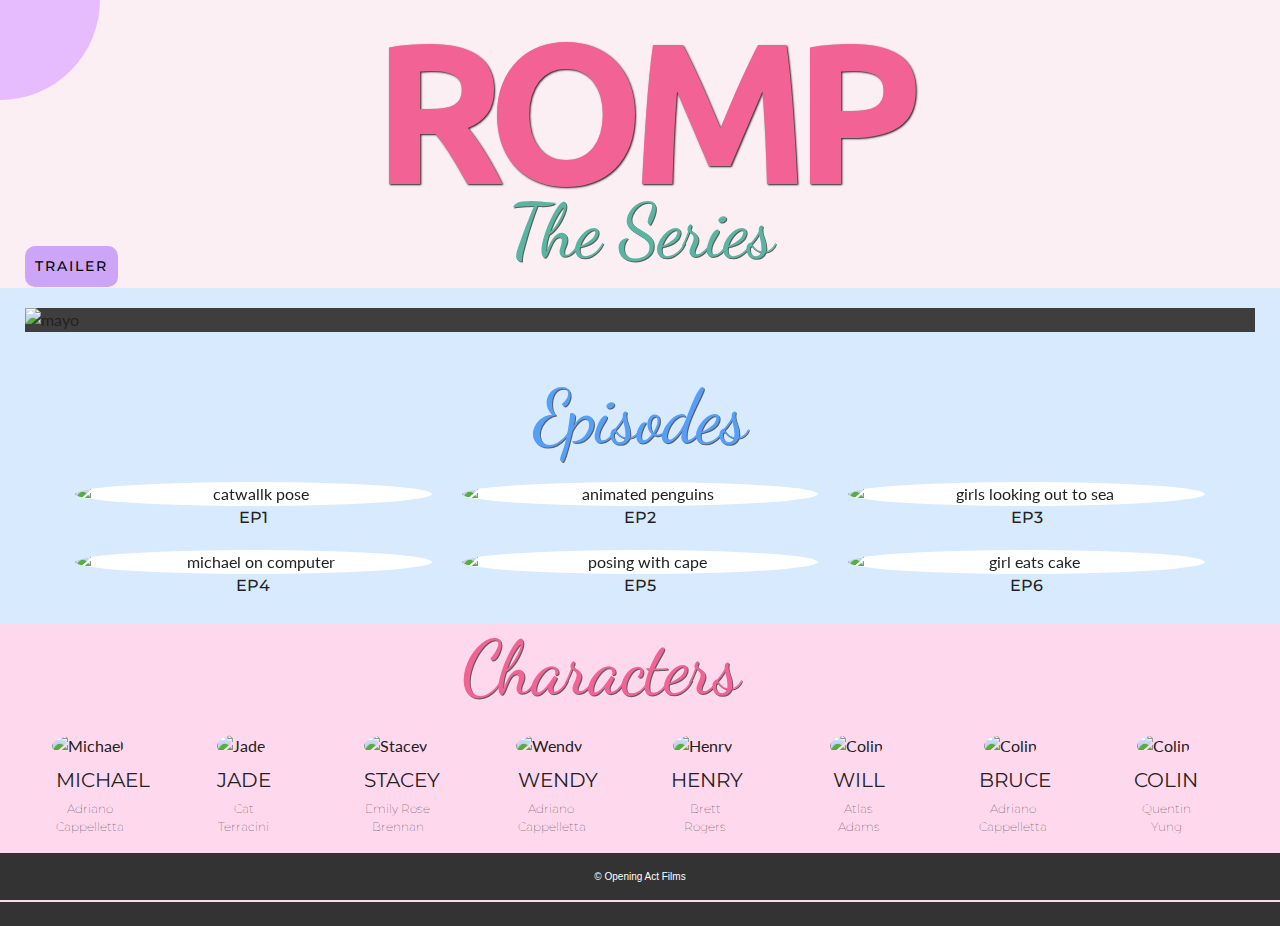
==== commit baf28a87: "created about page" ====
--- a/index.html
+++ b/index.html
@@ -450,7 +450,7 @@
                         <img class="photo3" src="./assets/images/characters/colin.jpg" alt="Colin">
                         <div class="characterText" style="text-align: center;">
                             <h3 style="text-align: center;">Will</h3>
-                            <p class="nameText" style="text-align: center;">Atlas</p>
+                            <p class="nameText" style="text-align: center;">Atlas Adams</p>
                         </div>
                     </div>
                 </div>
@@ -468,7 +468,7 @@
                         <img class="photo3" src="./assets/images/characters/colin.jpg" alt="Colin">
                         <div class="characterText" style="text-align: center;">
                             <h3 style="text-align: center;">Colin</h3>
-                            <p class="nameText" style="text-align: center;">Quentin</p>
+                            <p class="nameText" style="text-align: center;">Quentin Yung</p>
                         </div>
                     </div>
                 </div>
--- a/assets/css/style2.css
+++ b/assets/css/style2.css
@@ -394,14 +394,18 @@
     transform: translateX(-300%);
 }
 
+.watchText {
+    font-size: 40px;
+}
+
 .socials {
     margin: auto;
-    padding-top: 20px;
+    padding-top: 10px;
     text-align: center;
     cursor: pointer;
 }
 
-.icons {
+.icons, .socials {
     font-size: 30px;
     letter-spacing: 25px;
     color: #303030;
@@ -503,7 +507,8 @@
     text-align: center;
     background-color: #b3fff7;
     border-radius: 0% !important;
-    padding: 15px
+    padding: 15px;
+    z-index: 10;
 }
 
 .middle2 {
@@ -628,10 +633,16 @@
 .text4b,
 .text5b,
 .text6b,
-.text7b {
+.text7b 
+ {
     color: black;
     font-size: 20px;
     font-weight: 700;
+}
+
+.synopsis {
+    font-size: 18px;
+    font-weight: 500;
 }
 
 .textJade {
@@ -840,9 +851,7 @@
 
 
 @media(max-width: 991px) {
-    .synopsis {
-        display: none;
-    }
+   
 
 
 
@@ -906,10 +915,13 @@
         padding-bottom: 10px;
     }
 
-    .icons {
-        font-size: 15px;
+    .socials {
+        font-size: 20px;
         letter-spacing: 15px;
-    }
+        padding-left: 0px !important;
+    }
+
+    
 
     .text7a,
     .datingText2 {
@@ -927,14 +939,16 @@
         text-shadow: 1px 1px rgb(41, 41, 41);
     }
 
-    .socials {
-        text-align: center !important;
-    }
+   
 
     .icons {
         font-size: 15px;
         letter-spacing: 2px;
         text-align: center !important;
+    }
+    .smedia, .socials {
+        padding: 0px !important;
+        font-size: 18px;
     }
 }
 
@@ -951,15 +965,17 @@
         letter-spacing: -1px;
     }
 
-    .socials {
-        text-align: center !important;
-        padding: 0px;
-    }
+  
 
     .icons {
         font-size: 10px;
         letter-spacing: 2px;
         text-align: center !important;
+    }
+
+    .smedia, .socials {
+        padding: 0px !important;
+        font-size: 15px;
     }
 }
 
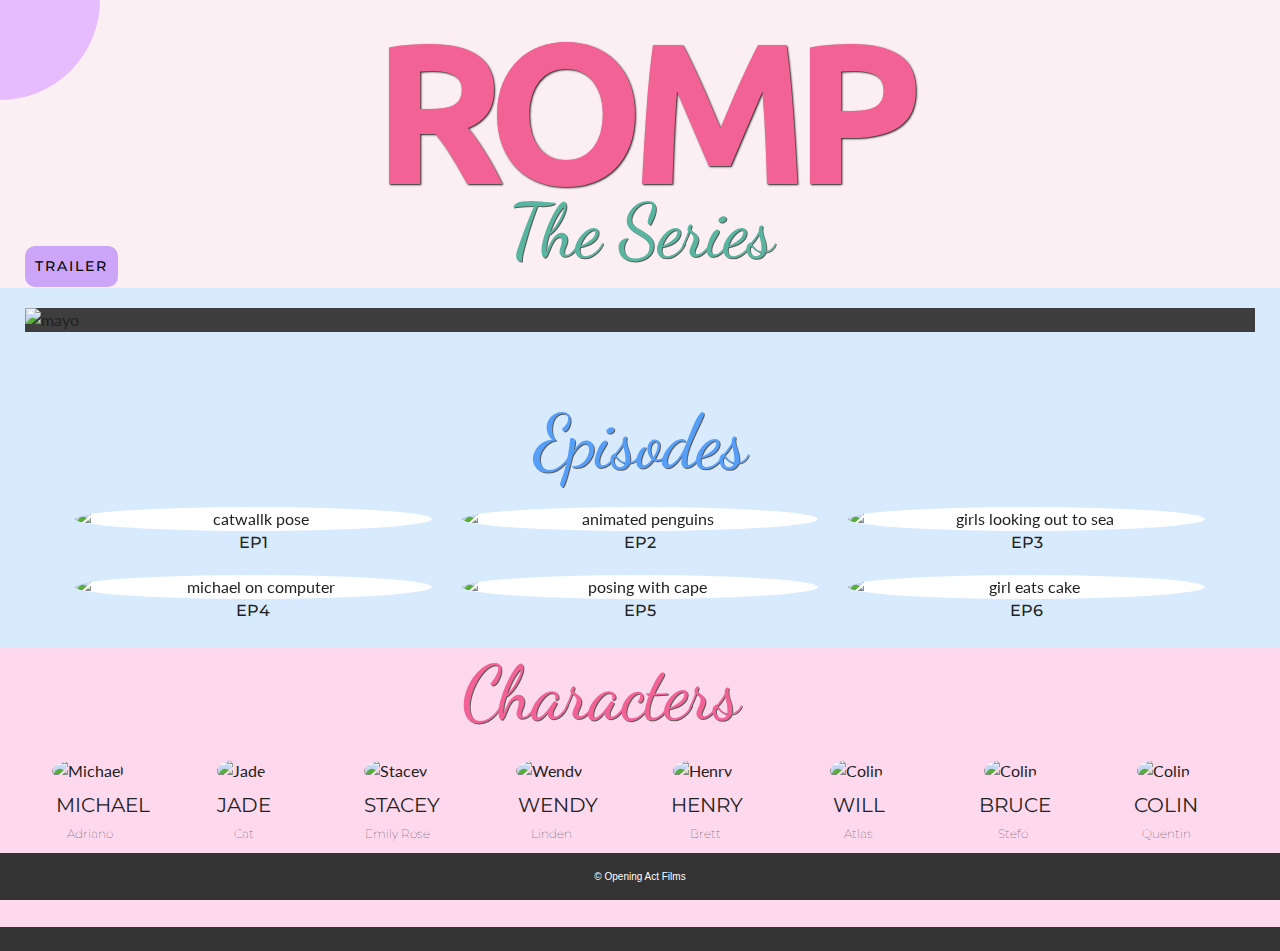
==== commit 0fa38a7c: "trailer" ====
--- a/index.html
+++ b/index.html
@@ -50,10 +50,10 @@
                 <button class="hideTrailer" style="padding: 10px; display: none">Hide Trailer</button>
             </div>
         </div>
+
         <div class="trailerVideo">
 
-            <iframe class="video" src="https://www.youtube.com/embed/uyO3I0UkwFM" title="YouTube video player"
-                frameborder="0"
+            <iframe class="video" src="https://www.youtube.com/embed/8qhY6nLA2_w" title="Romp Trailer" frameborder="0"
                 allow="accelerometer; autoplay; clipboard-write; encrypted-media; gyroscope; picture-in-picture"
                 allowfullscreen></iframe>
         </div>
@@ -61,7 +61,7 @@
 
         <div id="carouselExampleIndicators" class="slideshow-container carousel slide myCarousel michaelCard"
             data-ride="carousel" style="width: 100%; padding-top: 20px;">
-            <div class="carousel-inner" style="padding-bottom: 20px;">
+            <div class="carousel-inner" style="padding-bottom: 0px;">
                 <div class="carousel-item active mySlides">
                     <img src="./assets/images/carousel/sexy.jpg" class="d-block w-100 thumbnail michael" alt="mayo">
                     <div class="blueHoverBox">
@@ -69,45 +69,27 @@
 
                             <div class="socials2">
 
-                                <i class="fab fa-twitter icons"></i>
-                                <i class="fab fa-instagram icons"></i>
-                                <i class="fab fa-youtube icons"></i>
-                                <i class="far fa-envelope icons"></i>
-                                <i class="fas fa-phone-volume icons"></i>
-                                <i class="fab fa-facebook icons"></i>
-                            </div>
-                        </div>
-
-                        <div class="text7b"> Housemates Jade, Michael and Stacey are the Neapolitan ice cream of
-                            sexuality. Young, sexy and single, they blunder their way through life and love in Sydney's
-                            hetero-flexible dating scene.
-                        </div>
-
-                    </div>
-                </div>
-                <div class="carousel-item active mySlides">
-                    <img src="./assets/images/carousel/Michael.jpg" class="d-block w-100 thumbnail michael" alt="mayo">
-                    <div class="blueHoverBox">
-                        <div class="text7a">Dating has never been so queer
-
-                            <div class="socials2">
-
-                                <i class="fab fa-twitter icons"></i>
-                                <i class="fab fa-instagram icons"></i>
-                                <i class="fab fa-youtube icons"></i>
-                                <i class="far fa-envelope icons"></i>
-                                <i class="fas fa-phone-volume icons"></i>
-                                <i class="fab fa-facebook icons"></i>
-                            </div>
-                        </div>
-
-                        <div class="text7b"> Housemates Jade, Michael and Stacey are the Neapolitan ice cream of
-                            sexuality. Young, sexy and single, they blunder their way through life and love in Sydney's
-                            hetero-flexible dating scene.
-                        </div>
-
-                    </div>
-                </div>
+                                <a href="https://twitter.com/rompwebseries" target="_blank"><i
+                                        class="icons fab fa-twitter fa-2x"></i></a>
+                                <a href="https://www.instagram.com/rompwebseries/?hl=en" target="_blank"><i
+                                        class="icons fab fa-instagram fa-2x"></i></a>
+
+                                <a href="https://www.youtube.com/channel/UC4NIIKWFBOxPvuN3HMqegMQ" target="_blank"><i
+                                        class="icons fab fa-youtube fa-2x"></i></a>
+
+                                <a href="https://www.facebook.com/lovebytes.theseries/" target="_blank"><i
+                                        class="icons fab fa-facebook fa-2x"></i></a>
+                            </div>
+                        </div>
+
+                        <div class="text7b"> Housemates Jade, Michael and Stacey are the Neapolitan ice cream of
+                            sexuality. Young, sexy and single, they blunder their way through life and love in Sydney's
+                            hetero-flexible dating scene.
+                        </div>
+
+                    </div>
+                </div>
+
                 <div class="carousel-item active mySlides">
                     <img src="./assets/images/carousel/mayo.jpg" class="d-block w-100 thumbnail michael" alt="mayo">
                     <div class="blueHoverBox">
@@ -115,12 +97,16 @@
 
                             <div class="socials2">
 
-                                <i class="fab fa-twitter icons"></i>
-                                <i class="fab fa-instagram icons"></i>
-                                <i class="fab fa-youtube icons"></i>
-                                <i class="far fa-envelope icons"></i>
-                                <i class="fas fa-phone-volume icons"></i>
-                                <i class="fab fa-facebook icons"></i>
+                                <a href="https://twitter.com/rompwebseries" target="_blank"><i
+                                        class="icons fab fa-twitter fa-2x"></i></a>
+                                <a href="https://www.instagram.com/rompwebseries/?hl=en" target="_blank"><i
+                                        class="icons fab fa-instagram fa-2x"></i></a>
+
+                                <a href="https://www.youtube.com/channel/UC4NIIKWFBOxPvuN3HMqegMQ" target="_blank"><i
+                                        class="icons fab fa-youtube fa-2x"></i></a>
+
+                                <a href="https://www.facebook.com/lovebytes.theseries/" target="_blank"><i
+                                        class="icons fab fa-facebook fa-2x"></i></a>
                             </div>
                         </div>
 
@@ -138,12 +124,16 @@
 
                             <div class="socials2">
 
-                                <i class="fab fa-twitter icons"></i>
-                                <i class="fab fa-instagram icons"></i>
-                                <i class="fab fa-youtube icons"></i>
-                                <i class="far fa-envelope icons"></i>
-                                <i class="fas fa-phone-volume icons"></i>
-                                <i class="fab fa-facebook icons"></i>
+                                <a href="https://twitter.com/rompwebseries" target="_blank"><i
+                                        class="icons fab fa-twitter fa-2x"></i></a>
+                                <a href="https://www.instagram.com/rompwebseries/?hl=en" target="_blank"><i
+                                        class="icons fab fa-instagram fa-2x"></i></a>
+
+                                <a href="https://www.youtube.com/channel/UC4NIIKWFBOxPvuN3HMqegMQ" target="_blank"><i
+                                        class="icons fab fa-youtube fa-2x"></i></a>
+
+                                <a href="https://www.facebook.com/lovebytes.theseries/" target="_blank"><i
+                                        class="icons fab fa-facebook fa-2x"></i></a>
                             </div>
                         </div>
 
@@ -161,12 +151,16 @@
 
                             <div class="socials2">
 
-                                <i class="fab fa-twitter icons"></i>
-                                <i class="fab fa-instagram icons"></i>
-                                <i class="fab fa-youtube icons"></i>
-                                <i class="far fa-envelope icons"></i>
-                                <i class="fas fa-phone-volume icons"></i>
-                                <i class="fab fa-facebook icons"></i>
+                                <a href="https://twitter.com/rompwebseries" target="_blank"><i
+                                        class="icons fab fa-twitter fa-2x"></i></a>
+                                <a href="https://www.instagram.com/rompwebseries/?hl=en" target="_blank"><i
+                                        class="icons fab fa-instagram fa-2x"></i></a>
+
+                                <a href="https://www.youtube.com/channel/UC4NIIKWFBOxPvuN3HMqegMQ" target="_blank"><i
+                                        class="icons fab fa-youtube fa-2x"></i></a>
+
+                                <a href="https://www.facebook.com/lovebytes.theseries/" target="_blank"><i
+                                        class="icons fab fa-facebook fa-2x"></i></a>
                             </div>
                         </div>
 
@@ -184,12 +178,16 @@
 
                             <div class="socials2">
 
-                                <i class="fab fa-twitter icons"></i>
-                                <i class="fab fa-instagram icons"></i>
-                                <i class="fab fa-youtube icons"></i>
-                                <i class="far fa-envelope icons"></i>
-                                <i class="fas fa-phone-volume icons"></i>
-                                <i class="fab fa-facebook icons"></i>
+                                <a href="https://twitter.com/rompwebseries" target="_blank"><i
+                                        class="icons fab fa-twitter fa-2x"></i></a>
+                                <a href="https://www.instagram.com/rompwebseries/?hl=en" target="_blank"><i
+                                        class="icons fab fa-instagram fa-2x"></i></a>
+
+                                <a href="https://www.youtube.com/channel/UC4NIIKWFBOxPvuN3HMqegMQ" target="_blank"><i
+                                        class="icons fab fa-youtube fa-2x"></i></a>
+
+                                <a href="https://www.facebook.com/lovebytes.theseries/" target="_blank"><i
+                                        class="icons fab fa-facebook fa-2x"></i></a>
                             </div>
                         </div>
 
@@ -207,46 +205,28 @@
 
                             <div class="socials2">
 
-                                <i class="fab fa-twitter icons"></i>
-                                <i class="fab fa-instagram icons"></i>
-                                <i class="fab fa-youtube icons"></i>
-                                <i class="far fa-envelope icons"></i>
-                                <i class="fas fa-phone-volume icons"></i>
-                                <i class="fab fa-facebook icons"></i>
-                            </div>
-                        </div>
-
-                        <div class="text7b"> Housemates Jade, Michael and Stacey are the Neapolitan ice cream of
-                            sexuality. Young, sexy and single, they blunder their way through life and love in Sydney's
-                            hetero-flexible dating scene.
-                        </div>
-
-                    </div>
-                </div>
-
-                <div class="carousel-item active mySlides">
-                    <img src="./assets/images/carousel/promo.jpg" class="d-block w-100 thumbnail michael" alt="mayo">
-                    <div class="blueHoverBox">
-                        <div class="text7a">Dating has never been so queer
-
-                            <div class="socials2">
-
-                                <i class="fab fa-twitter icons"></i>
-                                <i class="fab fa-instagram icons"></i>
-                                <i class="fab fa-youtube icons"></i>
-                                <i class="far fa-envelope icons"></i>
-                                <i class="fas fa-phone-volume icons"></i>
-                                <i class="fab fa-facebook icons"></i>
-                            </div>
-                        </div>
-
-                        <div class="text7b"> Housemates Jade, Michael and Stacey are the Neapolitan ice cream of
-                            sexuality. Young, sexy and single, they blunder their way through life and love in Sydney's
-                            hetero-flexible dating scene.
-                        </div>
-
-                    </div>
-                </div>
+                                <a href="https://twitter.com/rompwebseries" target="_blank"><i
+                                        class="icons fab fa-twitter fa-2x"></i></a>
+                                <a href="https://www.instagram.com/rompwebseries/?hl=en" target="_blank"><i
+                                        class="icons fab fa-instagram fa-2x"></i></a>
+
+                                <a href="https://www.youtube.com/channel/UC4NIIKWFBOxPvuN3HMqegMQ" target="_blank"><i
+                                        class="icons fab fa-youtube fa-2x"></i></a>
+
+                                <a href="https://www.facebook.com/lovebytes.theseries/" target="_blank"><i
+                                        class="icons fab fa-facebook fa-2x"></i></a>
+                            </div>
+                        </div>
+
+                        <div class="text7b"> Housemates Jade, Michael and Stacey are the Neapolitan ice cream of
+                            sexuality. Young, sexy and single, they blunder their way through life and love in Sydney's
+                            hetero-flexible dating scene.
+                        </div>
+
+                    </div>
+                </div>
+
+
                 <div class="carousel-item active mySlides">
                     <img src="./assets/images/carousel/stacey.jpg" class="d-block w-100 thumbnail michael" alt="mayo">
                     <div class="blueHoverBox">
@@ -254,23 +234,31 @@
 
                             <div class="socials2">
 
-                                <i class="fab fa-twitter icons"></i>
-                                <i class="fab fa-instagram icons"></i>
-                                <i class="fab fa-youtube icons"></i>
-                                <i class="far fa-envelope icons"></i>
-                                <i class="fas fa-phone-volume icons"></i>
-                                <i class="fab fa-facebook icons"></i>
-                            </div>
-                        </div>
-
-                        <div class="text7b"> Housemates Jade, Michael and Stacey are the Neapolitan ice cream of
-                            sexuality. Young, sexy and single, they blunder their way through life and love in Sydney's
-                            hetero-flexible dating scene.
-                        </div>
-
-                    </div>
-                </div>
-            </div>
+                                <a href="https://twitter.com/rompwebseries" target="_blank"><i
+                                        class="icons fab fa-twitter fa-2x"></i></a>
+                                <a href="https://www.instagram.com/rompwebseries/?hl=en" target="_blank"><i
+                                        class="icons fab fa-instagram fa-2x"></i></a>
+
+                                <a href="https://www.youtube.com/channel/UC4NIIKWFBOxPvuN3HMqegMQ" target="_blank"><i
+                                        class="icons fab fa-youtube fa-2x"></i></a>
+
+                                <a href="https://www.facebook.com/lovebytes.theseries/" target="_blank"><i
+                                        class="icons fab fa-facebook fa-2x"></i></a>
+                            </div>
+                        </div>
+
+                        <div class="text7b"> Housemates Jade, Michael and Stacey are the Neapolitan ice cream of
+                            sexuality. Young, sexy and single, they blunder their way through life and love in Sydney's
+                            hetero-flexible dating scene.
+                        </div>
+
+                    </div>
+                </div>
+            </div>
+            <div style="text-align: center; visibility: hidden;">
+                <div class="text7a">Dating has never been so queer</div>
+            </div>
+
 
         </div>
 
@@ -432,13 +420,13 @@
                         <img class="photo3" src="./assets/images/characters/Wendy.jpg" alt="Wendy">
                         <div class="characterText" style="text-align: center;">
                             <h3 style="text-align: center;">Wendy</h3>
-                            <p class="nameText" style="text-align: center;">Adriano Cappelletta</p>
+                            <p class="nameText" style="text-align: center;">Linden Wilkinson</p>
                         </div>
                     </div>
                 </div>
                 <div class="col-6 col-sm-3 col-md-3 col-lg-1 ml-lg-auto col-xl-1 ml-xl-auto col-centered">
                     <div class="characterCard">
-                        <img class="photo3" src="./assets/images/characters/Wendy.jpg" alt="Henry">
+                        <img class="photo3" src="./assets/images/characters/henry.jpg" alt="Henry">
                         <div class="characterText" style="text-align: center;">
                             <h3 style="text-align: center;">Henry</h3>
                             <p class="nameText" style="text-align: center;">Brett Rogers</p>
@@ -447,7 +435,7 @@
                 </div>
                 <div class="col-6 col-sm-3 col-md-3 col-lg-1 ml-lg-auto col-xl-1 ml-xl-auto col-centered">
                     <div class="characterCard">
-                        <img class="photo3" src="./assets/images/characters/colin.jpg" alt="Colin">
+                        <img class="photo3" src="./assets/images/characters/Will-smiling.jpg" alt="Colin">
                         <div class="characterText" style="text-align: center;">
                             <h3 style="text-align: center;">Will</h3>
                             <p class="nameText" style="text-align: center;">Atlas Adams</p>
@@ -456,10 +444,10 @@
                 </div>
                 <div class="col-6 col-sm-3 col-md-3 col-lg-1 ml-lg-auto col-xl-1 ml-xl-auto col-centered">
                     <div class="characterCard">
-                        <img class="photo3" src="./assets/images/characters/colin.jpg" alt="Colin">
+                        <img class="photo3" src="./assets/images/characters/bruce.jpg" alt="Colin">
                         <div class="characterText" style="text-align: center;">
                             <h3 style="text-align: center;">Bruce</h3>
-                            <p class="nameText" style="text-align: center;">Adriano Cappelletta</p>
+                            <p class="nameText" style="text-align: center;">Stefo Nantsou</p>
                         </div>
                     </div>
                 </div>
@@ -494,9 +482,9 @@
             </li>
             <li><i class="far fa-play-circle" onclick="window.location.href='watch.html'"></i> <a href="watch.html">
                     Watch</a></li>
-            <li><i class="fas fa-hamburger" onclick="window.location.href='home2.html'"></i> <a href="Sponsors.html">
+            <li><i class="fas fa-hamburger" onclick="window.location.href='home2.html'"></i> <a href="sponsors.html">
                     Sponsors</a></li>
-            <li><i class="fas fa-phone-volume" onclick="window.location.href='home3.html'"></i> <a href="Contact.html">
+            <li><i class="fas fa-phone-volume" onclick="window.location.href='home3.html'"></i> <a href="contact.html">
                     Contact</a></li>
 
         </ul>
--- a/assets/css/style2.css
+++ b/assets/css/style2.css
@@ -341,7 +341,7 @@
 
 .circle button#close {
     left: 45%;
-    top: 45%;
+    top: 40%;
     display: none;
 }
 
@@ -819,6 +819,8 @@
         padding-top: 10px;
     }
 
+  
+
    
 
 
@@ -844,6 +846,16 @@
     }
     .characters {
         padding-right: 80px;
+    }
+
+    .sponsorCard {
+        width: 30vw;
+      
+     
+    
+    }
+    .sponsorDiv {
+        padding-left: 10%;
     }
 }
 
@@ -948,7 +960,24 @@
     }
     .smedia, .socials {
         padding: 0px !important;
-        font-size: 18px;
+        font-size: 20px;
+        padding: 0px !important;
+    }
+    .circle {
+       
+        height: 150px;
+        width: 150px;
+        
+    }
+    .circle-container {
+    
+        top: -80px;
+        left: -80px;
+       
+    }
+    .circle button#open {
+        left: 40%;
+        top: 35%
     }
 }
 
@@ -975,8 +1004,11 @@
 
     .smedia, .socials {
         padding: 0px !important;
-        font-size: 15px;
-    }
+        font-size: 20px;
+        padding: 0px !important;
+    }
+
+  
 }
 
 .myFooter {
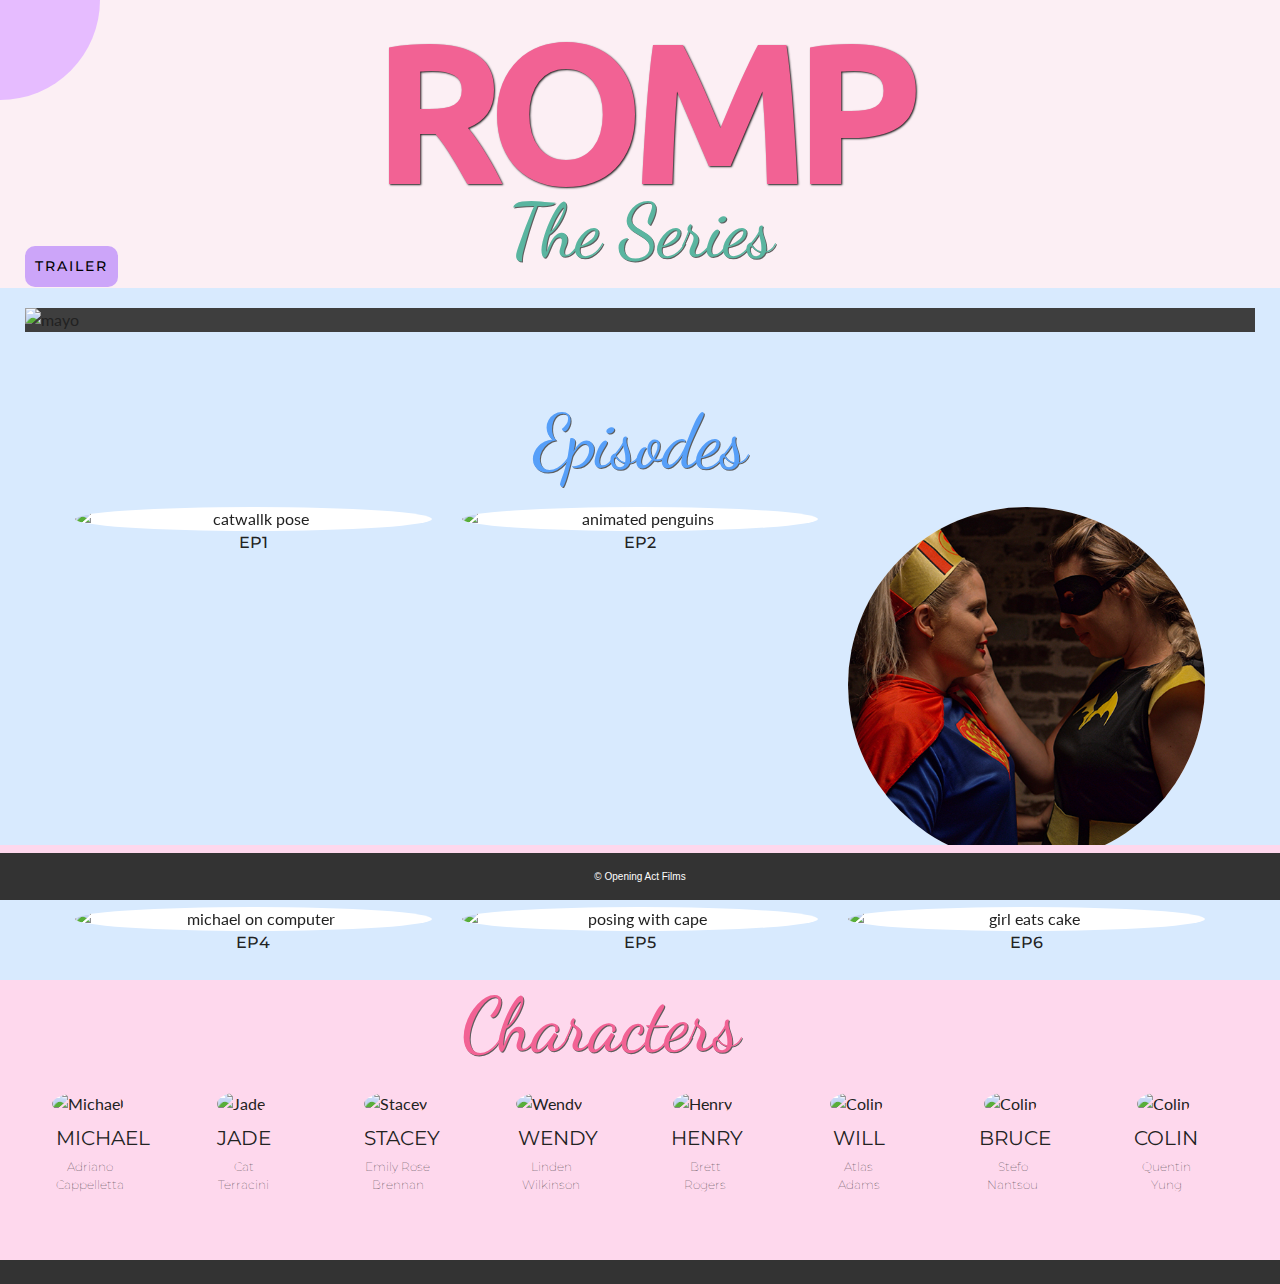
==== commit a7935de3: "updated sponsors" ====
--- a/index.html
+++ b/index.html
@@ -12,9 +12,6 @@
     <link rel="stylesheet" href="https://stackpath.bootstrapcdn.com/bootstrap/4.4.1/css/bootstrap.min.css"
         integrity="sha384-Vkoo8x4CGsO3+Hhxv8T/Q5PaXtkKtu6ug5TOeNV6gBiFeWPGFN9MuhOf23Q9Ifjh" crossorigin="anonymous">
     <link rel="stylesheet" type="text/css" href="./assets/css/style2.css">
-
-
-
 </head>
 
 
